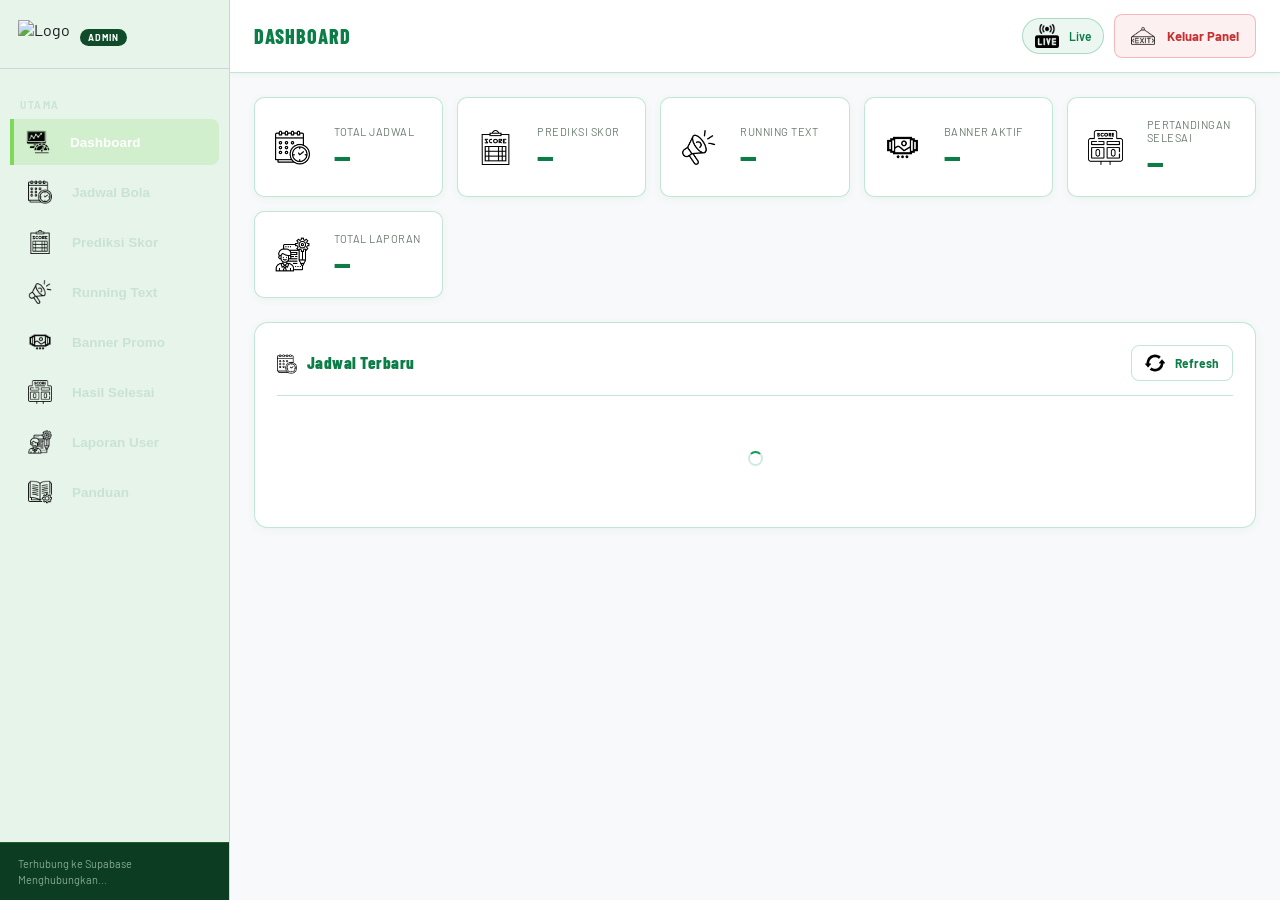
==== admin.html @ 040e4954 "Update admin.html" ====
<!DOCTYPE html>
<html lang="id">
<head>
<meta charset="UTF-8">
<meta name="viewport" content="width=device-width, initial-scale=1.0">
<title>PIKAT4D Admin Panel</title>
<link href="https://images.linkcdn.cloud/V2/507/favicon/favicon-1888287302.png" rel="icon" type="image/png"/>
<link href="https://fonts.googleapis.com/css2?family=Barlow+Condensed:wght@700;800&family=Barlow:wght@400;500;600;700&display=swap" rel="stylesheet">
<script src="https://cdn.jsdelivr.net/npm/@supabase/supabase-js@2"></script>
<style>
  :root {
    --p-green       : #0f9d58;
    --p-green-dark  : #0c7d46;
    --p-green-light : #7ed957;
    --p-green-lime  : #b8f23c;
    --p-green-dim   : rgba(15,157,88,0.1);
    --p-green-border: rgba(15,157,88,0.25);
    --red           : #b32e2e;
    --bg            : #f8f9fa;
    --surface       : #ffffff;
    --surface2      : #f2f7f3;
    --surface3      : #e6f0e8;
    --text          : #1c1c1c;
    --text-muted    : #6b7d70;
    --danger        : #e53e3e;
    --success       : #0f9d58;
    --info          : #2b6cb0;
    --radius        : 10px;
  }

  * { margin: 0; padding: 0; box-sizing: border-box; }

  body {
    font-family: 'Barlow', sans-serif;
    background: var(--bg);
    color: var(--text);
    min-height: 100vh;
    display: flex;
  }

/* ── SIDEBAR — HIJAU MUDA SEGAR & BERSIH ── */
  .sidebar {
    width: 230px;
    height: 100vh;
    background: #e6f4ea; /* Latar belakang hijau muda yang bersih dan terang */
    border-right: 1px solid #cbd5e0; /* Pembatas abu-abu tipis agar terlihat rapi */
    display: flex;
    flex-direction: column;
    position: fixed;
    top: 0; left: 0;
    z-index: 200;
    transition: transform 0.3s ease;
  }
  
  .sidebar-logo {
    padding: 20px 18px 14px;
    border-bottom: 1px solid #cbd5e0; /* Pembatas bagian logo yang bersih */
    display: flex;
    align-items: center;
    gap: 10px;
    flex-shrink: 0;
  }
  
  .sidebar-logo img { height: 34px; object-fit: contain; }
  
  .sidebar-badge {
    background: #104c2a; /* Diubah menjadi hijau tua agar kontras di atas hijau muda */
    color: #ffffff; /* Teks badge menjadi putih bersih */
    font-size: 9px;
    font-weight: 700;
    padding: 3px 8px;
    border-radius: 20px;
    letter-spacing: 1px;
  }

/* ── MEMASTIKAN TEKS & IKON NAVIGASI JELAS (WARNA HITAM/GELAP) ── */
  .sidebar a, .sidebar .nav-link, .sidebar .menu-item {
    color: #1a202c !important; /* Warna teks abu-abu gelap kehitaman agar ikon hitam Anda serasi */
    display: flex;
    align-items: center;
    gap: 12px;
    padding: 12px 18px;
    text-decoration: none;
    font-weight: 600;
    transition: all 0.2s ease;
  }

  /* Efek saat menu disorot (Hover) atau Menu sedang Aktif */
  .sidebar a:hover, .sidebar .nav-link.active, .sidebar .menu-item.active {
    background: #104c2a !important; /* Latar belakang menu aktif menjadi hijau tua solid */
    color: #ffffff !important; /* Teks menu aktif otomatis berubah menjadi putih bersih */
    border-radius: 8px;
    margin: 0 10px;
  }

  /* Mengubah ikon hitam menjadi putih secara otomatis HANYA saat menu aktif/di-hover */
  .sidebar a:hover img, .sidebar .nav-link.active img, .sidebar .menu-item.active img {
    filter: brightness(0) invert(1) !important;
  }
  
  /* Area Navigasi Tengah - Kunci Utama Scroll Lunak */
  .sidebar-nav { 
    padding: 12px 10px; 
    flex: 1; 
    overflow-y: auto;
    scroll-behavior: smooth;
    scrollbar-width: none;
  }
  
  .sidebar-nav::-webkit-scrollbar {
    display: none;
  }
  
  .nav-group-label {
    font-size: 10px;
    color: rgba(184,217,194,0.7);
    letter-spacing: 1.5px;
    font-weight: 700;
    padding: 0 10px;
    margin: 18px 0 8px;
    text-transform: uppercase;
    opacity: 0.8;
  }
  
  /* Tombol/Item Menu Navigasi */
  .nav-item {
    display: flex;
    align-items: center;
    gap: 12px;
    padding: 11px 14px;
    border-radius: 8px;
    cursor: pointer;
    color: #c9e3d2;
    font-size: 13.5px;
    font-weight: 600;
    margin-bottom: 4px;
    border: none;
    background: none;
    width: 100%;
    text-align: left;
    border-left: 4px solid transparent;
    transition: all 0.25s ease;
  }
  
  .nav-item:hover { 
    background: rgba(126,217,87,0.14);
    color: #ffffff;
    padding-left: 16px;
  }
  
  .nav-item:hover .icon {
    color: var(--p-green-light);
  }
  
  /* Menu Penanda Halaman yang Sedang Dibuka (ACTIVE) */
  .nav-item.active {
    background: rgba(126,217,87,0.2);
    color: #ffffff;
    font-weight: 700;
    border-left: 4px solid var(--p-green-light);
    padding-left: 12px;
    border-radius: 0 8px 8px 0;
  }
  
  .nav-item.active .icon {
    color: var(--p-green-light);
  }
  
  .nav-item .icon { 
    font-size: 16px; 
    width: 20px; 
    text-align: center; 
    flex-shrink: 0; 
    color: rgba(184,217,194,0.7);
    transition: color 0.25s ease;
  }
  
  .sidebar-footer {
    padding: 14px 18px;
    border-top: 1px solid rgba(126,217,87,0.2);
    font-size: 11px;
    color: rgba(184,217,194,0.7);
    background: #0c3d22;
    flex-shrink: 0;
  }
  
  .sidebar-footer span { display: block; margin-top: 3px; }
  /* ── MAIN ── */
  .main { margin-left: 230px; flex: 1; display: flex; flex-direction: column; min-height: 100vh; }

  .topbar {
    background: var(--surface);
    border-bottom: 1px solid var(--p-green-border);
    padding: 14px 24px;
    display: flex;
    align-items: center;
    justify-content: space-between;
    position: sticky;
    top: 0;
    z-index: 90;
    box-shadow: 0 1px 6px rgba(15,157,88,0.08);
  }
  .topbar-left { display: flex; align-items: center; gap: 12px; }
  .topbar-title {
    font-family: 'Barlow Condensed', sans-serif;
    font-size: 20px;
    font-weight: 800;
    color: var(--p-green-dark);
    letter-spacing: 1px;
  }
  .topbar-right { display: flex; align-items: center; gap: 10px; }
  .status-pill {
    display: flex;
    align-items: center;
    gap: 6px;
    background: rgba(15,157,88,0.08);
    border: 1px solid rgba(15,157,88,0.3);
    border-radius: 20px;
    padding: 5px 12px;
    font-size: 12px;
    color: var(--p-green-dark);
    font-weight: 600;
  }
  .status-dot {
    width: 7px; height: 7px;
    border-radius: 50%;
    background: var(--success);
    animation: pulse 2s infinite;
  }
  @keyframes pulse { 0%,100%{opacity:1} 50%{opacity:0.3} }

  .content { padding: 24px; flex: 1; max-width: 1100px; width: 100%; }

  /* ── PAGES ── */
  .page { display: none; }
  .page.active { display: block; }

  /* ── STATS ── */
  .stats-grid {
    display: grid;
    grid-template-columns: repeat(auto-fit, minmax(180px, 1fr));
    gap: 14px;
    margin-bottom: 24px;
  }
  .stat-card {
    background: var(--surface);
    border: 1px solid var(--p-green-border);
    border-radius: var(--radius);
    padding: 20px;
    display: flex;
    align-items: center;
    gap: 14px;
    transition: border-color 0.2s, transform 0.2s;
    box-shadow: 0 2px 8px rgba(15,157,88,0.06);
  }
  .stat-card:hover { border-color: var(--p-green); transform: translateY(-2px); }
  .stat-icon {
    font-size: 24px;
    background: var(--p-green-dim);
    width: 48px; height: 48px;
    border-radius: 10px;
    display: flex;
    align-items: center;
    justify-content: center;
    flex-shrink: 0;
  }
  .stat-label { font-size: 11px; color: var(--text-muted); margin-bottom: 4px; text-transform: uppercase; letter-spacing: 0.5px; }
  .stat-val { font-family: 'Barlow Condensed', sans-serif; font-size: 28px; font-weight: 800; color: var(--p-green-dark); line-height: 1; }

  /* ── CARD ── */
  .card {
    background: var(--surface);
    border: 1px solid var(--p-green-border);
    border-radius: 14px;
    padding: 22px;
    margin-bottom: 22px;
    box-shadow: 0 2px 10px rgba(15,157,88,0.06);
  }
  .card-header {
    display: flex;
    align-items: center;
    justify-content: space-between;
    margin-bottom: 18px;
    padding-bottom: 14px;
    border-bottom: 1px solid var(--p-green-border);
    flex-wrap: wrap;
    gap: 10px;
  }
  .card-title {
    font-family: 'Barlow Condensed', sans-serif;
    font-size: 17px;
    font-weight: 800;
    color: var(--p-green-dark);
    letter-spacing: 0.5px;
  }

  /* ── FORM ── */
  .form-grid {
    display: grid;
    grid-template-columns: repeat(auto-fit, minmax(190px, 1fr));
    gap: 14px;
    margin-bottom: 16px;
  }
  .form-grid-2 { grid-template-columns: 1fr 1fr; }
  .form-group { display: flex; flex-direction: column; gap: 6px; }
  .form-group.full { grid-column: 1 / -1; }
  .form-group label {
    font-size: 11px;
    font-weight: 700;
    color: var(--text-muted);
    text-transform: uppercase;
    letter-spacing: 0.5px;
  }
  .form-group input[type="text"],
  .form-group input[type="time"],
  .form-group input[type="number"],
  .form-group select,
  .form-group textarea {
    background: var(--surface2);
    border: 1px solid rgba(15,157,88,0.2);
    border-radius: 8px;
    padding: 11px 13px;
    color: var(--text);
    font-family: 'Barlow', sans-serif;
    font-size: 13px;
    outline: none;
    transition: border-color 0.2s;
    width: 100%;
  }
  .form-group input:focus,
  .form-group select:focus,
  .form-group textarea:focus { border-color: var(--p-green); }
  .form-group select option { background: #ffffff; color: #1c1c1c; }
  .form-group textarea { resize: vertical; min-height: 80px; }

  .file-upload-area {
    border: 2px dashed rgba(15,157,88,0.25);
    border-radius: 8px;
    padding: 14px;
    text-align: center;
    cursor: pointer;
    transition: border-color 0.2s, background 0.2s;
    background: var(--surface2);
    position: relative;
  }
  .file-upload-area:hover { border-color: var(--p-green); background: var(--p-green-dim); }
  .file-upload-area input[type="file"] {
    position: absolute; inset: 0; opacity: 0; cursor: pointer; width: 100%; height: 100%;
  }
  .file-upload-label { font-size: 12px; color: var(--text-muted); pointer-events: none; }
  .file-upload-label span { color: var(--p-green-dark); font-weight: 700; }
  .logo-preview-wrap { margin-top: 8px; display: flex; align-items: center; gap: 8px; }
  .logo-preview-img {
    width: 40px; height: 40px;
    object-fit: contain;
    border-radius: 6px;
    border: 1px solid var(--p-green-border);
    background: rgba(15,157,88,0.05);
    display: none;
  }
  .logo-preview-name { font-size: 11px; color: var(--text-muted); }
  .custom-league-wrap { margin-top: 8px; display: none; }

  /* ── BUTTONS ── */
  .btn {
    padding: 10px 18px;
    border-radius: 8px;
    border: none;
    font-family: 'Barlow', sans-serif;
    font-weight: 700;
    font-size: 13px;
    cursor: pointer;
    transition: all 0.18s;
    display: inline-flex;
    align-items: center;
    gap: 6px;
    white-space: nowrap;
  }
  .btn-primary { background: var(--p-green); color: #fff; }
  .btn-primary:hover { background: var(--p-green-dark); transform: translateY(-1px); box-shadow: 0 4px 12px rgba(126,217,87,0.4); }
  .btn-danger { background: rgba(229,62,62,0.1); color: #c53030; border: 1px solid rgba(229,62,62,0.3); }
  .btn-danger:hover { background: var(--danger); color: #fff; }
  .btn-ghost { background: transparent; color: var(--p-green-dark); border: 1px solid var(--p-green-border); }
  .btn-ghost:hover { background: var(--p-green-dim); }
  /* ── TOMBOL EDIT ── */
  .btn-edit {
    background: rgba(43,108,176,0.1);
    color: #1a56a0;
    border: 1px solid rgba(43,108,176,0.3);
  }
  .btn-edit:hover { background: var(--info); color: #fff; }
  .btn-sm { padding: 7px 13px; font-size: 12px; }
  .btn-xs { padding: 5px 10px; font-size: 11px; }
  .btn:disabled { opacity: 0.45; cursor: not-allowed; transform: none !important; }

  /* ── TOMBOL LOGOUT ── */
  .btn-logout {
    display: inline-flex;
    align-items: center;
    gap: 6px;
    padding: 9px 16px;
    border-radius: 8px;
    border: 1px solid rgba(229,62,62,0.3);
    background: rgba(229,62,62,0.08);
    color: #c53030;
    font-family: 'Barlow', sans-serif;
    font-weight: 700;
    font-size: 13px;
    cursor: pointer;
    transition: all 0.18s;
    white-space: nowrap;
  }
  .btn-logout:hover {
    background: var(--danger);
    color: #fff;
  }

  /* ── TABLE ── */
  .table-wrap { overflow-x: auto; border-radius: 8px; }
  table { width: 100%; border-collapse: collapse; min-width: 480px; }
  thead th {
    background: var(--p-green-dim);
    color: var(--p-green-dark);
    padding: 11px 13px;
    text-align: left;
    font-size: 11px;
    font-weight: 700;
    text-transform: uppercase;
    letter-spacing: 0.5px;
    border-bottom: 1px solid var(--p-green-border);
    white-space: nowrap;
  }
  tbody tr {
    border-bottom: 1px solid rgba(15,157,88,0.08);
    transition: background 0.15s;
  }
  tbody tr:hover { background: rgba(126,217,87,0.06); }
  tbody td { padding: 12px 13px; font-size: 13px; vertical-align: middle; color: var(--text); }
  .td-actions { display: flex; gap: 6px; flex-wrap: wrap; }

  .team-cell { display: flex; align-items: center; gap: 8px; }
  .team-logo-thumb {
    width: 30px; height: 30px;
    object-fit: contain;
    border-radius: 50%;
    background: rgba(15,157,88,0.08);
    border: 1px solid var(--p-green-border);
    padding: 2px;
    flex-shrink: 0;
  }
  .team-logo-placeholder {
    width: 30px; height: 30px;
    border-radius: 50%;
    background: var(--surface3);
    border: 1px solid rgba(15,157,88,0.15);
    display: flex;
    align-items: center;
    justify-content: center;
    font-size: 10px;
    color: var(--text-muted);
    flex-shrink: 0;
  }

  /* ── BADGE ── */
  .badge {
    padding: 3px 9px;
    border-radius: 20px;
    font-size: 11px;
    font-weight: 700;
    letter-spacing: 0.3px;
    white-space: nowrap;
  }
  .badge-EPL    { background: rgba(105,0,217,0.12); color: #6b21a8; }
  .badge-UCL    { background: rgba(49,130,206,0.12); color: #1e4e8c; }
  .badge-LIGA1  { background: rgba(221,107,32,0.12); color: #9a3412; }
  .badge-default{ background: rgba(0,0,0,0.06); color: #6b7280; }
  .badge-active { background: rgba(15,157,88,0.12); color: var(--p-green-dark); }
  .badge-inactive{ background: rgba(0,0,0,0.05); color: #9ca3af; }

  /* ── DIVIDER ── */
  .section-divider {
    display: flex;
    align-items: center;
    gap: 12px;
    margin: 18px 0 16px;
  }
  .section-divider span {
    font-size: 11px;
    font-weight: 700;
    color: var(--text-muted);
    text-transform: uppercase;
    letter-spacing: 1px;
    white-space: nowrap;
  }
  .section-divider::before,
  .section-divider::after {
    content: '';
    flex: 1;
    height: 1px;
    background: var(--p-green-border);
  }

  /* ── TOAST ── */
  #toast-container {
    position: fixed;
    bottom: 20px; right: 20px;
    z-index: 9999;
    display: flex;
    flex-direction: column;
    gap: 8px;
    pointer-events: none;
  }
  .toast {
    background: var(--surface);
    border-radius: 10px;
    padding: 12px 16px;
    font-size: 13px;
    font-weight: 600;
    display: flex;
    align-items: center;
    gap: 10px;
    border-left: 4px solid var(--p-green);
    box-shadow: 0 8px 30px rgba(15,157,88,0.15);
    animation: toastIn 0.3s ease;
    min-width: 240px;
    max-width: 320px;
    color: var(--text);
  }
  .toast.success { border-color: var(--success); }
  .toast.error   { border-color: var(--danger); }
  .toast.info    { border-color: var(--info); }
  @keyframes toastIn { from { transform: translateX(30px); opacity: 0; } to { transform: translateX(0); opacity: 1; } }

  /* ── LOADER ── */
  .loader {
    display: inline-block;
    width: 15px; height: 15px;
    border: 2px solid rgba(15,157,88,0.2);
    border-top-color: var(--p-green);
    border-radius: 50%;
    animation: spin 0.7s linear infinite;
    flex-shrink: 0;
  }
  @keyframes spin { to { transform: rotate(360deg); } }

  .empty-state {
    text-align: center;
    padding: 36px 20px;
    color: var(--text-muted);
  }
  .empty-state .ei { font-size: 32px; margin-bottom: 8px; }

  /* ── HAMBURGER ── */
  .hamburger {
    display: none;
    background: none;
    border: 1px solid var(--p-green-border);
    border-radius: 6px;
    color: var(--p-green-dark);
    font-size: 18px;
    cursor: pointer;
    padding: 6px 10px;
    line-height: 1;
  }
  .overlay {
    display: none;
    position: fixed; inset: 0;
    background: rgba(12,61,34,0.45);
    z-index: 150;
  }

  /* ══════════════════════════════════════════
     EDIT MODAL
  ══════════════════════════════════════════ */
  .edit-modal-overlay {
    display: none;
    position: fixed; inset: 0; z-index: 1000;
    background: rgba(12,61,34,0.45);
    backdrop-filter: blur(4px);
    align-items: center;
    justify-content: center;
    padding: 16px;
  }
  .edit-modal-overlay.show { display: flex; animation: modalIn .25s ease; }
  @keyframes modalIn { from{opacity:0;transform:scale(.95)} to{opacity:1;transform:scale(1)} }

  .edit-modal {
    background: var(--surface);
    border: 1px solid var(--p-green-border);
    border-radius: 18px;
    padding: 28px 26px 24px;
    width: 100%; max-width: 560px;
    max-height: 90vh;
    overflow-y: auto;
    box-shadow: 0 16px 48px rgba(15,157,88,0.18);
    position: relative;
  }
  .edit-modal-title {
    font-family: 'Barlow Condensed', sans-serif;
    font-size: 20px;
    font-weight: 800;
    color: var(--p-green-dark);
    margin-bottom: 18px;
    padding-bottom: 12px;
    border-bottom: 1px solid var(--p-green-border);
    display: flex;
    align-items: center;
    gap: 8px;
  }
  .edit-modal-close {
    position: absolute; top: 18px; right: 18px;
    background: none; border: none;
    font-size: 20px; color: var(--text-muted);
    cursor: pointer; line-height: 1;
    padding: 4px 8px; border-radius: 6px;
    transition: background .15s;
  }
  .edit-modal-close:hover { background: rgba(0,0,0,0.06); color: var(--danger); }

  .edit-modal .form-group input[type="text"],
  .edit-modal .form-group select,
  .edit-modal .form-group textarea {
    background: var(--surface2);
    border: 1px solid rgba(15,157,88,0.2);
    border-radius: 8px;
    padding: 11px 13px;
    color: var(--text);
    font-family: 'Barlow', sans-serif;
    font-size: 13px;
    outline: none;
    transition: border-color 0.2s;
    width: 100%;
  }
  .edit-modal .form-group input:focus,
  .edit-modal .form-group select:focus,
  .edit-modal .form-group textarea:focus { border-color: var(--p-green); }

  .edit-modal-actions {
    display: flex;
    gap: 10px;
    margin-top: 20px;
    padding-top: 16px;
    border-top: 1px solid var(--p-green-border);
    flex-wrap: wrap;
  }
  /* Banner preview di dalam modal edit */
  .edit-banner-preview {
    max-width: 100%; max-height: 120px;
    border-radius: 8px;
    border: 1px solid var(--p-green-border);
    margin-top: 8px;
    display: none;
  }

  /* ── HIGHLIGHT baris yang sedang diedit ── */
  tbody tr.editing-row { background: rgba(126,217,87,0.1) !important; outline: 2px solid var(--p-green-light); }

  @media (max-width: 800px) {
    .sidebar { transform: translateX(-100%); z-index: 300; }
    .sidebar.open { transform: translateX(0); }
    .main { margin-left: 0; }
    .hamburger { display: block; }
    .overlay.show { display: block; }
    .stats-grid { grid-template-columns: 1fr 1fr; }
    .form-grid { grid-template-columns: 1fr; }
    .form-grid-2 { grid-template-columns: 1fr; }
    .content { padding: 16px; }
    .topbar { padding: 12px 16px; }
    .edit-modal { padding: 22px 16px 18px; }
  }
  @media (max-width: 480px) {
    .stats-grid { grid-template-columns: 1fr; }
  }
</style>
</head>
<body>

<!-- SIDEBAR -->
<aside class="sidebar" id="sidebar">
  <div class="sidebar-logo">
    <img src="https://i.imgur.com/DuwlIfJ.png" alt="Logo">
    <span class="sidebar-badge">ADMIN</span>
  </div>
  <nav class="sidebar-nav">
    <div class="nav-group-label">Utama</div>
    <button class="nav-item active" onclick="showPage('dashboard')">
  <img src="icon/dasboard.png" alt="Dashboard" style="width:24px;height:24px;vertical-align:middle;margin-right:8px;" onerror="this.style.display='none'"> Dashboard
</button>
<button class="nav-item" onclick="showPage('jadwal')">
  <img src="icon/jadwal.png" alt="Jadwal Bola" style="width:24px;height:24px;vertical-align:middle;margin-right:8px;" onerror="this.style.display='none'"> Jadwal Bola
</button>
<button class="nav-item" onclick="showPage('hasil')">
  <img src="icon/score.png" alt="Prediksi Skor" style="width:24px;height:24px;vertical-align:middle;margin-right:8px;" onerror="this.style.display='none'"> Prediksi Skor
</button>
<button class="nav-item" onclick="showPage('marquee')">
  <img src="icon/running text.png" alt="Running Text" style="width:24px;height:24px;vertical-align:middle;margin-right:8px;" onerror="this.style.display='none'"> Running Text
</button>
<button class="nav-item" onclick="showPage('banner')">
  <img src="icon/banner slider.png" alt="Banner Promo" style="width:24px;height:24px;vertical-align:middle;margin-right:8px;" onerror="this.style.display='none'"> Banner Promo
</button>
<button class="nav-item" onclick="showPage('selesai')">
  <img src="icon/hasil.png" alt="Hasil Selesai" style="width:24px;height:24px;vertical-align:middle;margin-right:8px;" onerror="this.style.display='none'"> Hasil Selesai
</button>
<button class="nav-item" onclick="showPage('laporan')">
  <img src="icon/laporan.png" alt="Laporan User" style="width:24px;height:24px;vertical-align:middle;margin-right:8px;" onerror="this.style.display='none'"> Laporan User
</button>
<button class="nav-item" onclick="showPage('panduan')">
  <img src="icon/panduan.png" alt="Panduan" style="width:24px;height:24px;vertical-align:middle;margin-right:8px;" onerror="this.style.display='none'"> Panduan
</button>
  </nav> 
  <div class="sidebar-footer">
    Terhubung ke Supabase
    <span id="db-status" style="color:rgba(184,217,194,0.7);">Menghubungkan...</span>
  </div>
</aside>

<!-- OVERLAY MOBILE -->
<div class="overlay" id="overlay" onclick="closeSidebar()"></div>

<!-- MAIN -->
<div class="main">
  <div class="topbar">
    <div class="topbar-left">
      <button class="hamburger" onclick="openSidebar()">☰</button>
      <div class="topbar-title" id="page-title">DASHBOARD</div>
    </div>
    <div class="topbar-right">
  <div class="status-pill">
    <img src="icon/live.png" alt="Live" style="width:24px;height:24px;vertical-align:middle;margin-right:4px;" onerror="this.style.display='none'"> Live
  </div>
  <button class="btn-logout" onclick="handleLogout()">
    <img src="icon/keluar admin.png" alt="Keluar Panel" style="width:24px;height:24px;vertical-align:middle;margin-right:6px;" onerror="this.style.display='none'"> Keluar Panel
  </button>
</div>
  </div>

  <div class="content">

    <!-- ═══ DASHBOARD ═══ -->
    <div class="page active" id="page-dashboard">
      <div class="stats-grid">
  <div class="stat-card">
    <img src="icon/jadwal.png" alt="Total Jadwal" style="width:35px;height:35px;margin-right:10px;" onerror="this.style.display='none'">
    <div><div class="stat-label">Total Jadwal</div><div class="stat-val" id="stat-jadwal">—</div></div>
  </div>
  <div class="stat-card">
    <img src="icon/score.png" alt="Prediksi Skor" style="width:35px;height:35px;margin-right:10px;" onerror="this.style.display='none'">
    <div><div class="stat-label">Prediksi Skor</div><div class="stat-val" id="stat-hasil">—</div></div>
  </div>
  <div class="stat-card">
    <img src="icon/running text.png" alt="Running Text" style="width:35px;height:35px;margin-right:10px;" onerror="this.style.display='none'">
    <div><div class="stat-label">Running Text</div><div class="stat-val" id="stat-marquee">—</div></div>
  </div>
  <div class="stat-card">
    <img src="icon/banner slider.png" alt="Banner Aktif" style="width:35px;height:35px;margin-right:10px;" onerror="this.style.display='none'">
    <div><div class="stat-label">Banner Aktif</div><div class="stat-val" id="stat-banner">—</div></div>
  </div>
  <div class="stat-card">
    <img src="icon/hasil.png" alt="Pertandingan Selesai" style="width:35px;height:35px;margin-right:10px;" onerror="this.style.display='none'">
    <div><div class="stat-label">Pertandingan Selesai</div><div class="stat-val" id="stat-selesai">—</div></div>
  </div>
  <div class="stat-card">
    <img src="icon/laporan.png" alt="Total Laporan" style="width:35px;height:35px;margin-right:10px;" onerror="this.style.display='none'">
    <div><div class="stat-label">Total Laporan</div><div class="stat-val" id="stat-laporan">—</div></div>
  </div>
</div>
      <div class="card">
        <div class="card-header">
          <div class="card-title">
  <img src="icon/jadwal.png" alt="Jadwal Terbaru" style="width:20px;height:20px;vertical-align:middle;margin-right:6px;" onerror="this.style.display='none'"> Jadwal Terbaru
</div>
          <button class="btn btn-ghost btn-sm" onclick="loadDashboard()">
  <img src="icon/refresh.png" alt="Refresh" style="width:20px;height:20px;vertical-align:middle;margin-right:4px;" onerror="this.style.display='none'"> Refresh
</button>
        </div>
        <div id="recent-activity">
          <div class="empty-state"><div class="loader"></div></div>
        </div>
      </div>
    </div>

    <!-- ═══ JADWAL ═══ -->
    <div class="page" id="page-jadwal">
      <div class="card">
        <div class="card-header">
          <div class="card-title">
            <img src="icon/tambah.png" alt="Tambah" style="width:24px;height:24px;vertical-align:middle;margin-right:6px;" onerror="this.style.display='none'"> Tambah Jadwal
          </div>
        </div>

        <div class="form-group" style="margin-bottom:18px;">
          <label>⚡ Auto-Fill Jadwal (Copas teks AI di sini)</label>
          <textarea id="j-autofill" rows="3" placeholder="Format: Waktu | Liga | Pertandingan | Peluang | URL Logo Tuan Rumah | URL Logo Tim Tamu
Contoh isi: 22:00 WIB | EPL | Arsenal vs Liverpool | H 45% | D 20% | A 35% | https://site.com/logo1.png | https://site.com/logo2.png" style="background:var(--surface2);border:1px solid rgba(15,157,88,0.2);border-radius:8px;padding:11px 13px;color:var(--text);font-family:'Barlow',sans-serif;font-size:13px;outline:none;width:100%;resize:vertical;"></textarea>
        </div>

        <div class="form-group">
          <label>Hari, Tanggal & Waktu (WIB)</label>
          <input type="text" id="j-time" placeholder="Contoh: Sabtu, 06 Jun - 22:00 WIB" style="width:100%;padding:12px;background:var(--surface2);border:1px solid rgba(15,157,88,0.2);color:var(--text);border-radius:8px;font-size:14px;outline:none;">
        </div>
        <div class="form-group" style="margin-top:14px;">
          <label>Liga</label>
          <select id="j-league" onchange="handleLeagueChange('j')">
            <option value="EPL">EPL</option>
            <option value="UCL">UCL</option>
            <option value="LIGA 1">LIGA 1</option>
            <option value="LALIGA">LALIGA</option>
            <option value="SERIE A">SERIE A</option>
            <option value="BUNDESLIGA">BUNDESLIGA</option>
            <option value="LIGUE 1">LIGUE 1</option>
            <option value="CUSTOM">-- Tulis Liga Baru --</option>
          </select>
          <div class="custom-league-wrap" id="j-custom-wrap">
            <input type="text" id="j-custom-league" placeholder="Tulis nama liga... (misal: EURO 2026)">
          </div>
        </div>
        <div class="form-grid form-grid-2" style="margin-top:14px;">
          <div class="form-group">
            <label>Pertandingan</label>
            <input type="text" id="j-match" placeholder="Arsenal vs Liverpool">
          </div>
          <div class="form-group">
            <label>Peluang (Win Prob)</label>
            <input type="text" id="j-prob" placeholder="H 45% | D 20% | A 35%">
          </div>
        </div>
        <div class="section-divider"><span>Logo Tim (Opsional)</span></div>
        <div class="form-grid form-grid-2">
          <div class="form-group">
            <label>URL Logo Tim Tuan Rumah</label>
            <input type="text" id="j-home-logo" placeholder="https://site.com/logo-home.png">
          </div>
          <div class="form-group">
            <label>URL Logo Tim Tamu</label>
            <input type="text" id="j-away-logo" placeholder="https://site.com/logo-away.png">
          </div>
        </div>
         <div class="form-group" style="margin-top:14px; max-width:200px;">
          <label>Urutan Tampil (sort_order)</label>
          <input type="number" id="j-sort" placeholder="Contoh: 1" min="1">
        </div>
        <div style="margin-top:16px;">
          <button class="btn btn-primary" id="btn-add-jadwal" onclick="addJadwal()">
  <img src="icon/tambah.png" alt="Tambah" style="width:24px;height:24px;vertical-align:middle;margin-right:4px;" onerror="this.style.display='none'"> Simpan Jadwal
</button>
          <button class="btn btn-ghost" style="margin-left:8px;" onclick="resetJadwalForm()">
  <img src="icon/bersihkan.png" alt="Bersihkan" style="width:24px;height:24px;vertical-align:middle;margin-right:4px;" onerror="this.style.display='none'"> Bersihkan
</button>
        </div>
      </div>

      <div class="card">
        <div class="card-header">
          <div class="card-title">
  <img src="icon/jadwal.png" alt="Daftar Jadwal" style="width:20px;height:20px;vertical-align:middle;margin-right:6px;" onerror="this.style.display='none'"> Daftar Jadwal
</div>
          <button class="btn btn-ghost btn-sm" onclick="loadJadwal()">
  <img src="icon/refresh.png" alt="Refresh" style="width:20px;height:20px;vertical-align:middle;margin-right:4px;" onerror="this.style.display='none'"> Refresh
</button>
        </div>
        <div class="table-wrap">
          <table>
            <thead>
              <tr>
                <th style="width:48px;text-align:center;">No</th>
                <th>Waktu</th>
                <th>Liga</th>
                <th>Tim Rumah</th>
                <th>Tim Tamu</th>
                <th>Peluang</th>
                <th>Aksi</th>
              </tr>
            </thead>
            <tbody id="jadwal-body">
              <tr><td colspan="7"><div class="empty-state"><div class="loader"></div></div></td></tr>
            </tbody>
          </table>
        </div>
      </div>
    </div>

    <!-- ═══ HASIL ═══ -->
    <div class="page" id="page-hasil">
      <div class="card">
        <div class="card-header">
          <div class="card-title">
            <img src="icon/tambah.png" alt="Tambah" style="width:24px;height:24px;vertical-align:middle;margin-right:6px;" onerror="this.style.display='none'"> Tambah Prediksi Skor
          </div>
        </div>

        <div class="form-group" style="margin-bottom:18px;">
          <label>⚡ Auto-Fill Prediksi Skor (Copas teks AI di sini)</label>
          <textarea id="h-autofill" rows="3" placeholder="Format: Liga | Skor Akhir | Waktu | Tim Tuan Rumah | URL Logo Tuan Rumah | Tim Tamu | URL Logo Tim Tamu
Contoh isi: EPL | 2-1 | Sabtu, 06 Jun - 22:00 WIB | Arsenal | https://site.com/logo1.png | Chelsea | https://site.com/logo2.png" style="background:var(--surface2);border:1px solid rgba(15,157,88,0.2);border-radius:8px;padding:11px 13px;color:var(--text);font-family:'Barlow',sans-serif;font-size:13px;outline:none;width:100%;resize:vertical;"></textarea>
        </div>

        <div class="form-grid form-grid-2">
          <div class="form-group">
            <label>Liga</label>
            <select id="h-league" onchange="handleLeagueChange('h')">
              <option value="EPL">EPL</option>
              <option value="UCL">UCL</option>
              <option value="LIGA 1">LIGA 1</option>
              <option value="LALIGA">LALIGA</option>
              <option value="SERIE A">SERIE A</option>
              <option value="BUNDESLIGA">BUNDESLIGA</option>
              <option value="LIGUE 1">LIGUE 1</option>
              <option value="CUSTOM">-- Tulis Liga Baru --</option>
            </select>
            <div class="custom-league-wrap" id="h-custom-wrap">
              <input type="text" id="h-custom-league" placeholder="Tulis nama liga...">
            </div>
          </div>
          <div class="form-group">
            <label>Skor Akhir</label>
            <input type="text" id="h-score" placeholder="2 - 1">
          </div>
        </div>
        <div class="form-group" style="margin-top:12px;">
          <label>Waktu & Tanggal Pertandingan (WIB)</label>
          <input type="text" id="h-time" placeholder="Contoh: Sabtu, 06 Jun - 22:00 WIB" style="width:100%;padding:12px;background:var(--surface2);border:1px solid rgba(15,157,88,0.2);color:var(--text);border-radius:8px;font-size:14px;outline:none;">
        </div>
        <div class="section-divider"><span>Data Tim Tuan Rumah</span></div>
        <div class="form-grid form-grid-2">
          <div class="form-group">
            <label>Nama Tim Tuan Rumah</label>
            <input type="text" id="h-home" placeholder="Arsenal">
          </div>
          <div class="form-group">
            <label>URL Logo Tim Tuan Rumah</label>
            <input type="text" id="h-home-logo" placeholder="https://site.com/logo.png">
          </div>
        </div>
        <div class="section-divider"><span>Data Tim Tamu</span></div>
        <div class="form-grid form-grid-2">
          <div class="form-group">
            <label>Nama Tim Tamu</label>
            <input type="text" id="h-away" placeholder="Chelsea">
          </div>
          <div class="form-group">
            <label>URL Logo Tim Tamu</label>
            <input type="text" id="h-away-logo" placeholder="https://site.com/logo.png">
          </div>
        </div>
        <div class="form-group" style="margin-top:14px; max-width:200px;">
          <label>Urutan Tampil (sort_order)</label>
          <input type="number" id="h-sort" placeholder="Contoh: 1" min="1">
        </div>
        <div style="margin-top:16px;">
          <button class="btn btn-primary" id="btn-add-hasil" onclick="addHasil()">
  <img src="icon/tambah.png" alt="Tambah" style="width:24px;height:24px;vertical-align:middle;margin-right:4px;" onerror="this.style.display='none'"> Simpan Hasil
</button>

          <button class="btn btn-ghost" style="margin-left:8px;" onclick="resetHasilForm()">
  <img src="icon/bersihkan.png" alt="Bersihkan" style="width:24px;height:24px;vertical-align:middle;margin-right:4px;" onerror="this.style.display='none'"> Bersihkan
</button>
        </div>
      </div>

      <div class="card">
        <div class="card-header">
          <div class="card-title">
  <img src="icon/score.png" alt="Daftar Hasil" style="width:24px;height:24px;vertical-align:middle;margin-right:6px;" onerror="this.style.display='none'"> Daftar Hasil
</div>
          <button class="btn btn-ghost btn-sm" onclick="loadHasil()">
  <img src="icon/refresh.png" alt="Refresh" style="width:20px;height:20px;vertical-align:middle;margin-right:4px;" onerror="this.style.display='none'"> Refresh
</button>
        </div>
        <div class="table-wrap">
          <table>
            <thead>
              <tr>
                <th>Liga</th>
                <th>Tim Rumah</th>
                <th>Skor</th>
                <th>Tim Tamu</th>
                <th>Aksi</th>
              </tr>
            </thead>
            <tbody id="hasil-body">
              <tr><td colspan="5"><div class="empty-state"><div class="loader"></div></div></td></tr>
            </tbody>
          </table>
        </div>
      </div>
    </div>

    <!-- ═══ MARQUEE ═══ -->
    <div class="page" id="page-marquee">
      <div class="card">
        <div class="card-header">
          <div class="card-title">
            <img src="icon/tambah.png" alt="Tambah" style="width:24px;height:24px;vertical-align:middle;margin-right:6px;" onerror="this.style.display='none'"> Tambah Running Text
          </div>
        </div>
        <div class="form-grid" style="grid-template-columns:1fr;">
          <div class="form-group">
            <label>Isi Teks Berjalan</label>
            <textarea id="m-text" rows="3" placeholder="📢 PIKAT4D: Prediksi terbaik hari ini..."></textarea>
          </div>
          <div class="form-group">
            <label>Status Awal</label>
            <select id="m-status">
              <option value="true">Aktif</option>
              <option value="false">Nonaktif</option>
            </select>
          </div>
        </div>
        <button class="btn btn-primary" id="btn-add-marquee" onclick="addMarquee()">
  <img src="icon/tambah.png" alt="Tambah" style="width:24px;height:24px;vertical-align:middle;margin-right:4px;" onerror="this.style.display='none'"> Simpan Teks
</button>
      </div>

      <div class="card">
        <div class="card-header">
          <div class="card-title">
  <img src="icon/running text.png" alt="Daftar Running Text" style="width:24px;height:24px;vertical-align:middle;margin-right:6px;" onerror="this.style.display='none'"> Daftar Running Text
</div>
          <button class="btn btn-ghost btn-sm" onclick="loadMarquee()">
  <img src="icon/refresh.png" alt="Refresh" style="width:20px;height:20px;vertical-align:middle;margin-right:4px;" onerror="this.style.display='none'"> Refresh
</button>
        </div>
        <div class="table-wrap">
          <table>
            <thead>
              <tr><th>Teks</th><th>Status</th><th>Aksi</th></tr>
            </thead>
            <tbody id="marquee-body">
              <tr><td colspan="3"><div class="empty-state"><div class="loader"></div></div></td></tr>
            </tbody>
          </table>
        </div>
      </div>
    </div>

    <!-- ═══ BANNER ═══ -->
    <div class="page" id="page-banner">
      <div class="card">
        <div class="card-header">
          <div class="card-title">
            <img src="icon/tambah.png" alt="Tambah" style="width:24px;height:24px;vertical-align:middle;margin-right:6px;" onerror="this.style.display='none'"> Tambah Banner
          </div>
        </div>
        <div class="form-grid">
          <div class="form-group">
            <label>URL Gambar Banner</label>
            <input type="text" id="b-url" placeholder="https://i.imgur.com/...">
          </div>
          <div class="form-group">
            <label>Keterangan (Alt Text)</label>
            <input type="text" id="b-alt" placeholder="Banner promo event">
          </div>
          <div class="form-group">
            <label>Urutan Tampil</label>
            <input type="number" id="b-order" placeholder="1" min="1">
          </div>
          <div class="form-group">
            <label>Status</label>
            <select id="b-status">
              <option value="true">Aktif</option>
              <option value="false">Nonaktif</option>
            </select>
          </div>
        </div>
        <div style="margin-bottom:14px;">
          <button class="btn btn-ghost btn-sm" onclick="previewBanner()">Preview Gambar</button>
        </div>
        <div id="b-preview-wrap" style="display:none;margin-bottom:14px;">
          <img id="b-preview" style="max-width:280px;border-radius:8px;border:1px solid var(--p-green-border);">
        </div>
        <button class="btn btn-primary" id="btn-add-banner" onclick="addBanner()">
  <img src="icon/tambah.png" alt="Tambah" style="width:24px;height:24px;vertical-align:middle;margin-right:4px;" onerror="this.style.display='none'"> Simpan Banner
</button>
      </div>

      <div class="card">
        <div class="card-header">
          <div class="card-title">
  <img src="icon/banner slider.png" alt="Daftar Banner" style="width:24px;height:24px;vertical-align:middle;margin-right:6px;" onerror="this.style.display='none'"> Daftar Banner
</div>
          <button class="btn btn-ghost btn-sm" onclick="loadBanner()">
  <img src="icon/refresh.png" alt="Refresh" style="width:20px;height:20px;vertical-align:middle;margin-right:4px;" onerror="this.style.display='none'"> Refresh
</button>
        </div>
        <div class="table-wrap">
          <table>
            <thead>
              <tr><th>Preview</th><th>Keterangan</th><th>Urutan</th><th>Status</th><th>Aksi</th></tr>
            </thead>
            <tbody id="banner-body">
              <tr><td colspan="5"><div class="empty-state"><div class="loader"></div></div></td></tr>
            </tbody>
          </table>
        </div>
      </div>
    </div>

   <!-- ═══ PERTANDINGAN SELESAI ═══ -->
    <div class="page" id="page-selesai">
      <div class="card">
        <div class="card-header">
          <div class="card-title">
            <img src="icon/hasil.png" alt="Tambah" style="width:24px;height:24px;vertical-align:middle;margin-right:6px;" onerror="this.style.display='none'"> Tambah Pertandingan Selesai
          </div>
        </div>
        <div class="form-group">
          <label>Hari, Tanggal & Waktu (WIB)</label>
          <input type="text" id="ps-time" placeholder="Contoh: Sabtu, 06 Jun - 22:00 WIB" style="width:100%;padding:12px;background:var(--surface2);border:1px solid rgba(15,157,88,0.2);color:var(--text);border-radius:8px;font-size:14px;outline:none;">
        </div>
        <div class="form-group" style="margin-top:14px;">
          <label>Liga</label>
          <select id="ps-league" onchange="handleLeagueChange('ps')">
            <option value="EPL">EPL</option>
            <option value="UCL">UCL</option>
            <option value="LIGA 1">LIGA 1</option>
            <option value="LALIGA">LALIGA</option>
            <option value="SERIE A">SERIE A</option>
            <option value="BUNDESLIGA">BUNDESLIGA</option>
            <option value="LIGUE 1">LIGUE 1</option>
            <option value="CUSTOM">-- Tulis Liga Baru --</option>
          </select>
          <div class="custom-league-wrap" id="ps-custom-wrap">
            <input type="text" id="ps-custom-league" placeholder="Tulis nama liga... (misal: EURO 2026)">
          </div>
        </div>
        <div class="section-divider"><span>Data Tim Tuan Rumah</span></div>
        <div class="form-grid form-grid-2">
          <div class="form-group">
            <label>Nama Tim Tuan Rumah</label>
            <input type="text" id="ps-home" placeholder="Arsenal">
          </div>
          <div class="form-group">
            <label>URL Logo Tim Tuan Rumah</label>
            <input type="text" id="ps-home-logo" placeholder="https://site.com/logo.png">
          </div>
        </div>
        <div class="section-divider"><span>Data Tim Tamu</span></div>
        <div class="form-grid form-grid-2">
          <div class="form-group">
            <label>Nama Tim Tamu</label>
            <input type="text" id="ps-away" placeholder="Chelsea">
          </div>
          <div class="form-group">
            <label>URL Logo Tim Tamu</label>
            <input type="text" id="ps-away-logo" placeholder="https://site.com/logo.png">
          </div>
        </div>
        <div class="form-grid form-grid-2" style="margin-top:14px;">
          <div class="form-group">
            <label>Skor Akhir</label>
            <input type="text" id="ps-score" placeholder="2 - 1">
          </div>
          <div class="form-group">
            <label>Urutan Tampil (sort_order)</label>
            <input type="number" id="ps-sort" placeholder="Contoh: 1" min="1">
          </div>
        </div>
       <div style="margin-top:16px;">
          <button class="btn btn-primary" id="btn-add-selesai" onclick="addPertandinganSelesai()">
            <img src="icon/tambah.png" alt="Tambah" style="width:24px;height:24px;vertical-align:middle;margin-right:4px;" onerror="this.style.display='none'"> Simpan Data
          </button>
          <button class="btn btn-ghost" style="margin-left:8px;" onclick="resetSelesaiForm()">
            <img src="icon/bersihkan.png" alt="Bersihkan" style="width:24px;height:24px;vertical-align:middle;margin-right:4px;" onerror="this.style.display='none'"> Bersihkan
          </button>
        </div>
      </div>

       <div class="card">
        <div class="card-header">
          <div class="card-title">
            <img src="icon/hasil.png" alt="Daftar Pertandingan Selesai" style="width:24px;height:24px;vertical-align:middle;margin-right:6px;" onerror="this.style.display='none'"> Daftar Pertandingan Selesai
          </div>
          <div style="display:flex;gap:8px;">
            <button class="btn btn-ghost btn-sm" onclick="loadPertandinganSelesaiAdmin()">
              <img src="icon/refresh.png" alt="Refresh" style="width:20px;height:20px;vertical-align:middle;margin-right:4px;" onerror="this.style.display='none'"> Refresh
            </button>
            <button class="btn btn-danger btn-sm" onclick="bersihkanDataLama()">
              <img src="icon/bersihkan.png" alt="Bersihkan" style="width:24px;height:24px;vertical-align:middle;margin-right:4px;" onerror="this.style.display='none'"> Bersihkan &gt;2 Hari
            </button>
          </div>
        </div>
        <div class="table-wrap">
          <table>
            <thead>
              <tr>
                <th style="width:48px;text-align:center;">No</th>
                <th>Waktu</th>
                <th>Liga</th>
                <th>Tim Rumah</th>
                <th>Tim Tamu</th>
                <th>Skor Akhir</th>
                <th>Aksi</th>
              </tr>
            </thead>
            <tbody id="selesai-body">
              <tr><td colspan="7"><div class="empty-state"><div class="loader"></div></div></td></tr>
            </tbody>
          </table>
        </div>
      </div>
    </div>

<!-- ═══ LAPORAN BUG ═══ -->
    <div class="page" id="page-laporan">
      <div class="card">
        <div class="card-header">
          <div class="card-title">
  <img src="icon/laporan.png" alt="Daftar Laporan" style="width:20px;height:20px;vertical-align:middle;margin-right:6px;" onerror="this.style.display='none'"> Daftar Laporan
</div>
          <button class="btn btn-ghost btn-sm" onclick="loadLaporan()">
  <img src="icon/refresh.png" alt="Refresh" style="width:20px;height:20px;vertical-align:middle;margin-right:4px;" onerror="this.style.display='none'"> Refresh
</button>
        </div>
        <div class="table-wrap">
          <table>
            <thead>
              <tr>
                <th style="width:140px;">Tanggal</th>
                <th style="width:110px;">Nama</th>
                <th style="width:130px;">Tipe</th>
                <th>Pesan</th>
                <th style="width:100px;">Status</th>
                <th style="width:140px;">Aksi</th>
              </tr>
            </thead>
            <tbody id="laporan-body">
              <tr><td colspan="6"><div class="empty-state"><div class="loader"></div></div></td></tr>
            </tbody>
          </table>
        </div>
      </div>
    </div>

   <!-- ═══ PANDUAN ADMIN ═══ -->
    <div class="page" id="page-panduan">

      <div class="card">
        <div class="card-header">
          <div class="card-title">
            <img src="icon/panduan.png" alt="Panduan" style="width:20px;height:20px;vertical-align:middle;margin-right:6px;" onerror="this.style.display='none'"> Panduan Lengkap Panel Admin
          </div>
        </div>
        <p style="font-size:14px;color:var(--text-muted);line-height:1.8;margin-bottom:0;">
          Halaman ini menjelaskan cara pakai panel admin dengan bahasa sederhana,
          supaya siapa pun bisa mengisi data tanpa bingung. Ikuti urutannya ya!
        </p>
      </div>

      <!-- A. INPUT JADWAL -->
      <div class="card">
        <div class="card-header">
          <div class="card-title">
            <img src="icon/jadwal.png" alt="Jadwal" style="width:20px;height:20px;vertical-align:middle;margin-right:6px;" onerror="this.style.display='none'"> A. Cara Mengisi Jadwal & Peluang
          </div>
        </div>
        <ol style="font-size:14px;line-height:2;color:var(--text);padding-left:22px;margin:0;">
          <li>
            Buka menu <strong style="color:var(--p-green-dark);">"Jadwal & Peluang"</strong> di sidebar kiri.
          </li>
          <li>
            Isi <strong>"Hari, Tanggal & Waktu"</strong> — contoh:
            <code style="background:var(--surface2);padding:2px 6px;border-radius:4px;">Sabtu, 06 Jun - 22:00 WIB</code>
          </li>
          <li>
            Pilih <strong>Liga</strong> dari daftar (EPL, UCL, LIGA 1, dll). Kalau ligany tidak ada di daftar,
            pilih <strong>"-- Tulis Liga Baru --"</strong> lalu ketik nama liganya sendiri.
          </li>
          <li>
            Isi <strong>Pertandingan</strong> dengan format <code style="background:var(--surface2);padding:2px 6px;border-radius:4px;">Nama Tim A vs Nama Tim B</code> —
            <u>wajib pakai kata " vs " di tengah</u>, supaya logo dan nama tim bisa terbaca otomatis.
          </li>
          <li>
            Isi <strong>Peluang (Win Prob)</strong> dengan format
            <code style="background:var(--surface2);padding:2px 6px;border-radius:4px;">H 45% | D 20% | A 35%</code>
            — artinya peluang Tim A menang 45%, Seri 20%, Tim B menang 35%.
          </li>
          <li>
            (Opsional) Isi <strong>URL Logo</strong> tim rumah & tim tamu kalau ada gambar logo nya. Kalau tidak ada, boleh dikosongkan.
          </li>
          <li>
            Isi <strong>Urutan Tampil</strong> kalau ingin pertandingan ini muncul di posisi tertentu (angka kecil = tampil duluan).
          </li>
          <li>
            Klik tombol <strong style="color:var(--p-green-dark);">"➕ Simpan Jadwal"</strong>. Selesai! Data langsung muncul di halaman utama.
          </li>
        </ol>

        <div style="margin-top:18px;padding:14px;background:rgba(15,157,88,0.08);border:1px solid var(--p-green-border);border-radius:10px;">
          <p style="font-size:14px;font-weight:700;color:var(--p-green-dark);margin-bottom:6px;">
            Kalau pertandingan SUDAH SELESAI dimainkan, apa yang harus dilakukan?
          </p>
          <p style="font-size:14px;line-height:1.8;color:var(--text);margin:0;">
            Di tabel <strong>"Daftar Jadwal"</strong>, cari baris pertandingan yang sudah selesai,
            lalu klik tombol hijau <strong style="color:var(--p-green-dark);">"Selesai & Pindahkan"</strong>.
            Nanti akan muncul kotak kecil meminta kamu mengetik <strong>skor akhirnya</strong>
            (contoh: <code style="background:var(--surface2);padding:2px 6px;border-radius:4px;">2 - 1</code>).
            Setelah itu data otomatis pindah ke menu <strong>"Pertandingan Selesai"</strong>
            dan hilang dari daftar jadwal — <u>tidak perlu hapus manual</u>!
          </p>
        </div>
      </div>

      <!-- B. PREDIKSI SKOR -->
      <div class="card">
        <div class="card-header">
          <div class="card-title">
            <img src="icon/score.png" alt="Skor" style="width:24px;height:24px;vertical-align:middle;margin-right:6px;" onerror="this.style.display='none'"> B. Cara Mengisi Prediksi Skor Akurat
          </div>
        </div>
        <ol style="font-size:14px;line-height:2;color:var(--text);padding-left:22px;margin:0;">
          <li>
            Buka menu <strong style="color:var(--p-green-dark);">"PREDIKSI SKOR AKURAT"</strong> di sidebar kiri.
          </li>
          <li>
            Pilih <strong>Liga</strong> pertandingan tersebut.
          </li>
          <li>
            Isi <strong>Skor Akhir</strong> dengan tebakan skor — contoh:
            <code style="background:var(--surface2);padding:2px 6px;border-radius:4px;">2 - 1</code>.
            Ini adalah <u>prediksi/tebakan</u>, bukan hasil asli pertandingan.
          </li>
          <li>
            Isi <strong>Waktu & Tanggal Pertandingan</strong> — contoh:
            <code style="background:var(--surface2);padding:2px 6px;border-radius:4px;">Sabtu, 06 Jun - 22:00 WIB</code>.
          </li>
          <li>
            Isi <strong>Nama Tim Tuan Rumah</strong> dan <strong>Nama Tim Tamu</strong> secara terpisah
            (di sini <u>tidak perlu</u> pakai " vs ", cukup nama tim saja per kotak).
          </li>
          <li>
            (Opsional) Isi <strong>URL Logo</strong> kedua tim kalau ada.
          </li>
          <li>
            Isi <strong>Urutan Tampil</strong> kalau perlu mengatur posisi kartu.
          </li>
          <li>
            Klik <strong style="color:var(--p-green-dark);">"➕ Simpan Hasil"</strong>. Kartu prediksi akan langsung muncul
            di tab <strong>"PREDIKSI SKOR AKURAT"</strong> pada halaman utama.
          </li>
        </ol>
      </div>

      <!-- C. NOMOR URUT -->
      <div class="card">
        <div class="card-header">
          <div class="card-title">C. Soal Nomor Urut (No.) — Tidak Perlu Khawatir!</div>
        </div>
        <div style="padding:16px;background:rgba(15,157,88,0.06);border:1px solid rgba(15,157,88,0.2);border-radius:10px;">
          <p style="font-size:14px;line-height:1.9;color:var(--text);margin:0;">
            <strong>Admin TIDAK PERLU pusing</strong> mengatur nomor urut (No. 1, 2, 3, dst) secara manual.<br><br>
            Sistem di halaman utama <strong>otomatis menghitung ulang nomor urut dari atas ke bawah</strong>
            (1, 2, 3, 4, ...) setiap kali data ditampilkan — jadi <u>tidak akan pernah ada nomor kembar
            atau nomor yang melompat-lompat</u> (seperti 1, 1, 3, 3), walaupun urutan datanya berubah-ubah.<br><br>
            Kolom <strong>"Urutan Tampil"</strong> di form admin hanya berguna untuk
            <strong>mengatur urutan tampilnya saja</strong> (mana yang di atas, mana yang di bawah) —
            bukan untuk menentukan nomor yang tampil ke pengunjung.
            Jadi isi saja angka kecil untuk data yang ingin tampil duluan, dan jangan khawatir soal nomornya — itu sudah otomatis!
          </p>
        </div>
      </div>

      <!-- D. RUNNING TEXT -->
      <div class="card">
        <div class="card-header">
          <div class="card-title">
            <img src="icon/running text.png" alt="Running Text" style="width:24px;height:24px;vertical-align:middle;margin-right:6px;" onerror="this.style.display='none'"> D. Cara Mengisi Running Text (Teks Berjalan)
          </div>
        </div>
        <ol style="font-size:14px;line-height:2;color:var(--text);padding-left:22px;margin:0;">
          <li>
            Buka menu <strong style="color:var(--p-green-dark);">"Running Text"</strong> di sidebar kiri.
          </li>
          <li>
            Ketik kalimat yang ingin berjalan di bagian atas halaman utama —
            contoh: <code style="background:var(--surface2);padding:2px 6px;border-radius:4px;">📢 Prediksi hari ini sudah update!</code>
          </li>
          <li>
            Pilih <strong>Status</strong>:
            <span style="color:var(--p-green-dark);font-weight:700;">Aktif</span> kalau ingin teks ini langsung tampil ke pengunjung,
            atau <span style="color:#9ca3af;font-weight:700;">Nonaktif</span> kalau mau disimpan tapi belum ditampilkan dulu.
          </li>
        </ol>

        <div style="margin-top:18px;padding:14px;background:rgba(15,157,88,0.08);border:1px solid var(--p-green-border);border-radius:10px;">
          <p style="font-size:14px;line-height:1.8;color:var(--text);margin:0;">
            <strong>Boleh punya lebih dari satu teks!</strong> Kalau ada beberapa teks yang statusnya
            "Aktif", semuanya akan tampil bergantian berjalan satu per satu di halaman utama.<br><br>
            Mau menonaktifkan teks tanpa menghapusnya? Klik tombol <strong>"Nonaktifkan"</strong> di tabel
            "Daftar Running Text" — teksnya tetap tersimpan, tapi tidak tampil ke pengunjung.
            Klik <strong>"Aktifkan"</strong> lagi kapan saja untuk menampilkannya kembali.
          </p>
        </div>
      </div>

      <!-- E. BANNER SLIDER -->
      <div class="card">
        <div class="card-header">
          <div class="card-title">
            <img src="icon/banner slider.png" alt="Banner" style="width:24px;height:24px;vertical-align:middle;margin-right:6px;" onerror="this.style.display='none'"> E. Cara Mengisi Banner Slider
          </div>
        </div>
        <ol style="font-size:14px;line-height:2;color:var(--text);padding-left:22px;margin:0;">
          <li>
            Buka menu <strong style="color:var(--p-green-dark);">"Banner Slider"</strong> di sidebar kiri.
          </li>
          <li>
            Isi <strong>URL Gambar Banner</strong> — ini adalah link gambar yang sudah di-upload
            ke layanan hosting gambar (contoh: imgur, postimg, dll). Pastikan link-nya berakhiran
            <code style="background:var(--surface2);padding:2px 6px;border-radius:4px;">.jpg</code>,
            <code style="background:var(--surface2);padding:2px 6px;border-radius:4px;">.png</code>, atau
            <code style="background:var(--surface2);padding:2px 6px;border-radius:4px;">.webp</code>.
          </li>
          <li>
            Isi <strong>Keterangan (Alt Text)</strong> — tulis deskripsi singkat banner ini untuk apa,
            contoh: <code style="background:var(--surface2);padding:2px 6px;border-radius:4px;">Banner Promo Piala Dunia 2026</code>.
            Ini membantu Google mengenali gambar (bagus untuk SEO).
          </li>
          <li>
            Isi <strong>Urutan Tampil</strong> — angka <code style="background:var(--surface2);padding:2px 6px;border-radius:4px;">1</code> akan
            tampil pertama, <code style="background:var(--surface2);padding:2px 6px;border-radius:4px;">2</code> tampil kedua, dan seterusnya.
          </li>
          <li>
            Pilih <strong>Status</strong>: ✅ Aktif kalau ingin banner ini langsung muncul di slider halaman utama.
          </li>
          <li>
            Klik tombol <strong>"Preview Gambar"</strong> dulu untuk memastikan gambarnya benar dan tidak rusak,
            sebelum klik <strong style="color:var(--p-green-dark);">"Simpan Banner"</strong>.
          </li>
        </ol>

        <div style="margin-top:18px;padding:14px;background:rgba(15,157,88,0.08);border:1px solid var(--p-green-border);border-radius:10px;">
          <p style="font-size:14px;line-height:1.8;color:var(--text);margin:0;">
            Slider di halaman utama akan otomatis bergeser menampilkan semua banner yang berstatus
            "Aktif", sesuai urutan nomor yang sudah diisi. Kalau ingin sebuah banner berhenti tampil
            sementara tanpa menghapusnya, klik <strong>"Nonaktifkan"</strong> saja.
          </p>
        </div>
      </div>

      <!-- F. PERTANDINGAN SELESAI -->
      <div class="card">
        <div class="card-header">
          <div class="card-title">
            <img src="icon/bersihkan.png" alt="Selesai" style="width:24px;height:24px;vertical-align:middle;margin-right:6px;" onerror="this.style.display='none'"> F. Tentang Menu Pertandingan Selesai
          </div>
        </div>
        <p style="font-size:14px;line-height:1.9;color:var(--text);margin:0 0 14px;">
          Menu ini berisi daftar pertandingan yang <strong>sudah selesai dimainkan</strong>, lengkap
          dengan skor akhirnya. Data di sini akan tampil ke pengunjung di tab
          <strong style="color:var(--p-green-dark);">"PERTANDINGAN SELESAI"</strong> pada halaman utama,
          dikelompokkan otomatis menjadi 3 tabel: <strong>Hari Ini</strong>, <strong>Kemarin</strong>,
          dan <strong>2 Hari Lalu</strong>.
        </p>

        <div style="padding:14px;background:rgba(15,157,88,0.06);border:1px solid rgba(15,157,88,0.2);border-radius:10px;margin-bottom:14px;">
          <p style="font-size:14px;font-weight:700;color:var(--p-green-dark);margin-bottom:6px;">
            Cara data masuk ke sini (otomatis dari menu Jadwal):
          </p>
          <p style="font-size:14px;line-height:1.8;color:var(--text);margin:0;">
            Admin <u>tidak perlu</u> mengetik ulang data pertandingan secara manual di menu ini.
            Caranya: buka menu <strong>"Jadwal & Peluang"</strong>, cari pertandingan yang sudah selesai,
            lalu klik tombol <strong style="color:var(--p-green-dark);">"Selesai & Pindahkan"</strong> dan masukkan skor akhirnya.
            Data otomatis muncul di sini.
          </p>
        </div>

        <ol style="font-size:14px;line-height:2;color:var(--text);padding-left:22px;margin:0;">
          <li>
            <strong>Edit</strong> — kalau ada kesalahan ketik (misal salah skor atau nama tim),
            klik tombol ini untuk membuka kotak edit, lalu klik "Simpan Perubahan".
          </li>
          <li>
            <strong>Geser ke...</strong> — dropdown ini berguna kalau data masuk ke kelompok hari
            yang salah (misal seharusnya "Kemarin" tapi malah muncul di "Hari Ini"). Pilih kelompok
            yang benar dari dropdown ini, sistem akan otomatis memindahkannya.
          </li>
          <li>
            <strong>Hapus</strong> — menghapus satu data secara permanen.
          </li>
          <li>
            <strong>Bersihkan &gt;2 Hari</strong> — tombol ini ada di atas tabel.
            Klik untuk menghapus <u>semua data</u> yang sudah lebih dari 2 hari lalu sekaligus,
            supaya daftar tetap rapi dan tidak menumpuk.
          </li>
        </ol>
      </div>

      <!-- G. LAPORAN & SARAN -->
      <div class="card">
        <div class="card-header">
          <div class="card-title">
            <img src="icon/laporan.png" alt="Laporan" style="width:20px;height:20px;vertical-align:middle;margin-right:6px;" onerror="this.style.display='none'"> G. Tentang Menu Laporan & Saran
          </div>
        </div>
        <p style="font-size:14px;line-height:1.9;color:var(--text);margin:0 0 14px;">
          Menu ini menampilkan semua <strong>laporan bug (kesalahan tampilan)</strong> dan
          <strong>saran/ide</strong> yang dikirim oleh pengunjung lewat tombol
          <strong>"Laporan & Saran"</strong> yang ada di halaman utama.
          Data di sini muncul <u>secara langsung (realtime)</u> begitu pengunjung mengirim laporan —
          tidak perlu refresh halaman.
        </p>

        <ol style="font-size:14px;line-height:2;color:var(--text);padding-left:22px;margin:0;">
          <li>
            Setiap laporan baru akan berstatus <span style="color:#9ca3af;font-weight:700;">Pending</span>
            (artinya: belum ditangani).
          </li>
          <li>
            Baca kolom <strong>"Tipe"</strong> untuk tahu jenis laporannya:
            <span style="color:#6b21a8;font-weight:700;">Bug Layout</span> (tampilan rusak),
            <span style="color:#9a3412;font-weight:700;">Error Data</span> (data salah/tidak update), atau
            <span style="color:#1e4e8c;font-weight:700;">Saran Fitur</span> (ide dari pengunjung).
          </li>
          <li>
            Kolom <strong>"Pesan"</strong> berisi keluhan/saran lengkap dari pengunjung.
          </li>
          <li>
            Kalau laporan sudah selesai ditangani (misal bug-nya sudah diperbaiki),
            klik tombol <strong style="color:var(--p-green-dark);">"Selesai"</strong> agar statusnya
            berubah jadi "Selesai" — ini hanya untuk catatan admin, pengunjung tidak melihat status ini.
          </li>
          <li>
            Klik <strong>Hapus</strong> untuk menghapus laporan yang sudah tidak diperlukan.
          </li>
        </ol>

        <div style="margin-top:18px;padding:14px;background:rgba(15,157,88,0.08);border:1px solid var(--p-green-border);border-radius:10px;">
          <p style="font-size:14px;line-height:1.8;color:var(--text);margin:0;">
            <strong>Tips:</strong> Cek menu ini secara rutin (misal sekali sehari).
            Kalau ada banyak laporan "Bug Layout" tentang hal yang sama, kemungkinan ada masalah
            tampilan yang perlu segera diperbaiki di website.
          </p>
        </div>
      </div>

    </div><!-- /#page-panduan -->
  </div><!-- /content -->
</div><!-- /main -->

<div id="toast-container"></div>

<!-- ══════════════════════════════════════════════════════
     EDIT MODAL — JADWAL
══════════════════════════════════════════════════════ -->
<div class="edit-modal-overlay" id="modal-edit-jadwal">
  <div class="edit-modal">
    <button class="edit-modal-close" onclick="closeModal('jadwal')">✕</button>
    <div class="edit-modal-title">✏️ Edit Jadwal</div>
    <input type="hidden" id="ej-id">
    <div class="form-group" style="margin-bottom:14px;">
      <label>Hari, Tanggal & Waktu (WIB)</label>
      <input type="text" id="ej-time" placeholder="Contoh: Sabtu, 06 Jun - 22:00 WIB">
    </div>
    <div class="form-group" style="margin-bottom:14px;">
      <label>Liga</label>
      <input type="text" id="ej-league" placeholder="EPL / UCL / LIGA 1 / dll">
    </div>
    <div class="form-grid form-grid-2">
      <div class="form-group">
        <label>Pertandingan</label>
        <input type="text" id="ej-match" placeholder="Arsenal vs Liverpool">
      </div>
      <div class="form-group">
        <label>Peluang (Win Prob)</label>
        <input type="text" id="ej-prob" placeholder="H 45% | D 20% | A 35%">
      </div>
    </div>
    <div class="section-divider"><span>Logo Tim (Opsional)</span></div>
    <div class="form-grid form-grid-2">
      <div class="form-group">
        <label>URL Logo Tim Rumah</label>
        <input type="text" id="ej-home-logo" placeholder="https://...">
      </div>
      <div class="form-group">
        <label>URL Logo Tim Tamu</label>
        <input type="text" id="ej-away-logo" placeholder="https://...">
      </div>
    </div>
     <div class="form-group" style="margin-top:14px; max-width:200px;">
      <label>Urutan Tampil (sort_order)</label>
      <input type="number" id="ej-sort" placeholder="Contoh: 1" min="1">
    </div>
    <div class="edit-modal-actions">
      <button class="btn btn-primary" id="btn-save-jadwal" onclick="saveEditJadwal()">💾 Simpan Perubahan</button>
      <button class="btn btn-ghost" onclick="closeModal('jadwal')">Batal</button>
    </div>
  </div>
  </div>

<!-- ══════════════════════════════════════════════════════
     EDIT MODAL — HASIL
══════════════════════════════════════════════════════ -->
<div class="edit-modal-overlay" id="modal-edit-hasil">
  <div class="edit-modal">
    <button class="edit-modal-close" onclick="closeModal('hasil')">✕</button>
    <div class="edit-modal-title">✏️ Edit Prediksi Skor</div>
    <input type="hidden" id="eh-id">
    <div class="form-grid form-grid-2">
      <div class="form-group">
        <label>Liga</label>
        <input type="text" id="eh-league" placeholder="EPL / UCL / dll">
      </div>
      <div class="form-group">
        <label>Skor</label>
        <input type="text" id="eh-score" placeholder="2 - 1">
      </div>
    </div>
    <div class="form-group" style="margin:14px 0;">
      <label>Waktu & Tanggal (WIB)</label>
      <input type="text" id="eh-time" placeholder="Sabtu, 06 Jun - 22:00 WIB">
    </div>
    <div class="section-divider"><span>Tim Tuan Rumah</span></div>
    <div class="form-grid form-grid-2">
      <div class="form-group">
        <label>Nama Tim Rumah</label>
        <input type="text" id="eh-home" placeholder="Arsenal">
      </div>
      <div class="form-group">
        <label>URL Logo Tim Rumah</label>
        <input type="text" id="eh-home-logo" placeholder="https://...">
      </div>
    </div>
    <div class="section-divider"><span>Tim Tamu</span></div>
    <div class="form-grid form-grid-2">
      <div class="form-group">
        <label>Nama Tim Tamu</label>
        <input type="text" id="eh-away" placeholder="Chelsea">
      </div>
      <div class="form-group">
        <label>URL Logo Tim Tamu</label>
        <input type="text" id="eh-away-logo" placeholder="https://...">
      </div>
    </div>
   <div class="form-group" style="margin-top:14px; max-width:200px;">
      <label>Urutan Tampil (sort_order)</label>
      <input type="number" id="eh-sort" placeholder="Contoh: 1" min="1">
    </div>
    <div class="edit-modal-actions">
      <button class="btn btn-primary" id="btn-save-hasil" onclick="saveEditHasil()">💾 Simpan Perubahan</button>
      <button class="btn btn-ghost" onclick="closeModal('hasil')">Batal</button>
    </div>
  </div>
</div>

<!-- ══════════════════════════════════════════════════════
     EDIT MODAL — MARQUEE
══════════════════════════════════════════════════════ -->
<div class="edit-modal-overlay" id="modal-edit-marquee">
  <div class="edit-modal">
    <button class="edit-modal-close" onclick="closeModal('marquee')">✕</button>
    <div class="edit-modal-title">✏️ Edit Running Text</div>
    <input type="hidden" id="em-id">
    <div class="form-group" style="margin-bottom:14px;">
      <label>Isi Teks Berjalan</label>
      <textarea id="em-text" rows="4" placeholder="📢 PIKAT4D: Prediksi terbaik hari ini..."></textarea>
    </div>
    <div class="form-group">
      <label>Status</label>
      <select id="em-status">
        <option value="true">Aktif</option>
        <option value="false">Nonaktif</option>
      </select>
    </div>
    <div class="edit-modal-actions">
      <button class="btn btn-primary" id="btn-save-marquee" onclick="saveEditMarquee()">💾 Simpan Perubahan</button>
      <button class="btn btn-ghost" onclick="closeModal('marquee')">Batal</button>
    </div>
  </div>
</div>

<!-- ══════════════════════════════════════════════════════
     EDIT MODAL — PERTANDINGAN SELESAI
══════════════════════════════════════════════════════ -->
<div class="edit-modal-overlay" id="modal-edit-selesai">
  <div class="edit-modal">
    <button class="edit-modal-close" onclick="closeModal('selesai')">✕</button>
    <div class="edit-modal-title">✏️ Edit Pertandingan Selesai</div>
    <input type="hidden" id="eps-id">
    <div class="form-group" style="margin-bottom:14px;">
      <label>Hari, Tanggal & Waktu (WIB)</label>
      <input type="text" id="eps-time" placeholder="Contoh: Sabtu, 06 Jun - 22:00 WIB">
    </div>
    <div class="form-group" style="margin-bottom:14px;">
      <label>Liga</label>
      <input type="text" id="eps-league" placeholder="EPL / UCL / LIGA 1 / dll">
    </div>
    <div class="section-divider"><span>Tim Tuan Rumah</span></div>
    <div class="form-grid form-grid-2">
      <div class="form-group">
        <label>Nama Tim Rumah</label>
        <input type="text" id="eps-home" placeholder="Arsenal">
      </div>
      <div class="form-group">
        <label>URL Logo Tim Rumah</label>
        <input type="text" id="eps-home-logo" placeholder="https://...">
      </div>
    </div>
    <div class="section-divider"><span>Tim Tamu</span></div>
    <div class="form-grid form-grid-2">
      <div class="form-group">
        <label>Nama Tim Tamu</label>
        <input type="text" id="eps-away" placeholder="Chelsea">
      </div>
      <div class="form-group">
        <label>URL Logo Tim Tamu</label>
        <input type="text" id="eps-away-logo" placeholder="https://...">
      </div>
    </div>
    <div class="form-grid form-grid-2" style="margin-top:14px;">
      <div class="form-group">
        <label>Skor Akhir</label>
        <input type="text" id="eps-score" placeholder="2 - 1">
      </div>
      <div class="form-group" style="max-width:200px;">
        <label>Urutan Tampil (sort_order)</label>
        <input type="number" id="eps-sort" placeholder="Contoh: 1" min="1">
      </div>
    </div>
    <div class="edit-modal-actions">
      <button class="btn btn-primary" id="btn-save-selesai" onclick="saveEditSelesai()">💾 Simpan Perubahan</button>
      <button class="btn btn-ghost" onclick="closeModal('selesai')">Batal</button>
    </div>
  </div>
</div>

<!-- ══════════════════════════════════════════════════════
     EDIT MODAL — BANNER
══════════════════════════════════════════════════════ -->
<div class="edit-modal-overlay" id="modal-edit-banner">
  <div class="edit-modal">
    <button class="edit-modal-close" onclick="closeModal('banner')">✕</button>
    <div class="edit-modal-title">✏️ Edit Banner</div>
    <input type="hidden" id="eb-id">
    <div class="form-group" style="margin-bottom:14px;">
      <label>URL Gambar Banner</label>
      <input type="text" id="eb-url" placeholder="https://i.imgur.com/..." oninput="updateEditBannerPreview()">
      <img id="eb-preview" class="edit-banner-preview">
    </div>
    <div class="form-group" style="margin-bottom:14px;">
      <label>Keterangan (Alt Text)</label>
      <input type="text" id="eb-alt" placeholder="Banner promo event">
    </div>
    <div class="form-grid form-grid-2">
      <div class="form-group">
        <label>Urutan Tampil</label>
        <input type="number" id="eb-order" placeholder="1" min="1">
      </div>
      <div class="form-group">
        <label>Status</label>
       <select id="eb-status">
          <option value="true">Aktif</option>
          <option value="false">Nonaktif</option>
        </select>
      </div>
    </div>
    <div class="edit-modal-actions">
      <button class="btn btn-primary" id="btn-save-banner" onclick="saveEditBanner()">💾 Simpan Perubahan</button>
      <button class="btn btn-ghost" onclick="closeModal('banner')">Batal</button>
    </div>
  </div>
</div>

<script>
// ═══════════════════════════════════════════
// CONFIG & INIT — PIKAT4D
// ═══════════════════════════════════════════
const SUPABASE_URL  = 'https://hboyqdswhmdyxykpvxri.supabase.co';
const SUPABASE_ANON = 'eyJhbGciOiJIUzI1NiIsInR5cCI6IkpXVCJ9.eyJpc3MiOiJzdXBhYmFzZSIsInJlZiI6Imhib3lxZHN3aG1keXh5a3B2eHJpIiwicm9sZSI6ImFub24iLCJpYXQiOjE3NzcwMDU0MDUsImV4cCI6MjA5MjU4MTQwNX0.uy6RRXZknbo3sPok6TvYrThi6yBWUjQg263-7nOvnLQ';
const db = supabase.createClient(SUPABASE_URL, SUPABASE_ANON);

async function checkAuth() {
  const { data: { session }, error } = await db.auth.getSession();
  if (!session || error) {
    window.location.href = 'login.html';
  } else {
    initApp();
  }
}
checkAuth();

async function handleLogout() {
  const { error } = await db.auth.signOut();
  if (error) { toast('Gagal keluar: ' + error.message, 'error'); }
  else { window.location.href = 'login.html'; }
}

async function initApp() {
  await checkDb();
  loadDashboard();
  loadJadwal();
  loadHasil();
  loadMarquee();
  loadBanner();
  loadLaporan();
  loadPertandinganSelesaiAdmin();
}

async function checkDb() {
  const el = document.getElementById('db-status');
  try {
    const { error } = await db.from('jadwal').select('time').limit(1);
    if (error && error.code !== 'PGRST116') throw error;
    el.textContent = 'Terhubung';
    el.style.color = '#7ed957';
  } catch (err) {
    el.textContent = 'Gagal';
    el.style.color = 'var(--danger)';
  }
}
// ═══════════════════════════════════════════
// NAVIGATION
// ═══════════════════════════════════════════
const PAGE_TITLES = {
  dashboard: 'DASHBOARD', jadwal: 'JADWAL & PELUANG',
  hasil: 'PREDIKSI SKOR AKURAT', marquee: 'RUNNING TEXT',
  banner: 'BANNER SLIDER', laporan: 'LAPORAN & SARAN',
  selesai: 'PERTANDINGAN SELESAI', panduan: 'PANDUAN ADMIN'
};

function showPage(id) {
  document.querySelectorAll('.page').forEach(p => p.classList.remove('active'));
  document.querySelectorAll('.nav-item').forEach(n => n.classList.remove('active'));
  document.getElementById('page-' + id).classList.add('active');
  document.getElementById('page-title').textContent = PAGE_TITLES[id] || id.toUpperCase();
  document.querySelectorAll('.nav-item').forEach(n => {
    if (n.getAttribute('onclick')?.includes("'" + id + "'")) n.classList.add('active');
  });
  closeSidebar();
}
function openSidebar() {
  document.getElementById('sidebar').classList.add('open');
  document.getElementById('overlay').classList.add('show');
}
function closeSidebar() {
  document.getElementById('sidebar').classList.remove('open');
  document.getElementById('overlay').classList.remove('show');
}

// ═══════════════════════════════════════════
// TOAST
// ═══════════════════════════════════════════
function toast(msg, type = 'success') {
  const icons = {
    success: '<img src="icon/aktif.png" style="width:20px;height:20px;vertical-align:middle;" onerror="this.style.display=\'none\'">',
    error: '<img src="icon/delete.png" style="width:20px;height:20px;vertical-align:middle;" onerror="this.style.display=\'none\'">',
    info: '<img src="icon/laporan.png" style="width:20px;height:20px;vertical-align:middle;" onerror="this.style.display=\'none\'">'
  };
  const el = document.createElement('div');
  el.className = `toast ${type}`;
  el.innerHTML = `<span>${icons[type] || ''}</span><span>${msg}</span>`;
  document.getElementById('toast-container').appendChild(el);
  setTimeout(() => {
    el.style.opacity = '0';
    el.style.transition = 'opacity 0.3s';
    setTimeout(() => el.remove(), 300);
  }, 3500);
}

// ═══════════════════════════════════════════
// UTILITY
// ═══════════════════════════════════════════
function handleLeagueChange(prefix) {
  const sel  = document.getElementById(prefix + '-league');
  const wrap = document.getElementById(prefix + '-custom-wrap');
  wrap.style.display = sel.value === 'CUSTOM' ? 'block' : 'none';
  if (sel.value === 'CUSTOM') document.getElementById(prefix + '-custom-league').focus();
}

function getLeagueValue(prefix) {
  const sel = document.getElementById(prefix + '-league');
  if (sel.value === 'CUSTOM') {
    return document.getElementById(prefix + '-custom-league').value.trim().toUpperCase() || null;
  }
  return sel.value;
}

function renderLogoCell(logoSrc, name) {
  if (logoSrc) {
    return `<div class="team-cell">
      <img src="${logoSrc}" class="team-logo-thumb" alt="${name}" onerror="this.style.display='none'">
      <span>${name}</span>
    </div>`;
  }
  return `<div class="team-cell"><div class="team-logo-placeholder">?</div><span>${name}</span></div>`;
}

function leagueBadge(league) {
  const map = { 'EPL': 'badge-EPL', 'UCL': 'badge-UCL', 'LIGA 1': 'badge-LIGA1' };
  const cls = map[league] || 'badge-default';
  return `<span class="badge ${cls}">${league || '—'}</span>`;
}

function setBtnLoading(btn, isLoading, label) {
  btn.disabled = isLoading;
  btn.innerHTML = isLoading ? '<div class="loader"></div> ' + label : label;
}

// ═══════════════════════════════════════════
// DASHBOARD
// ═══════════════════════════════════════════
async function loadDashboard() {
  try {
   const [j, h, m, b, l, ps] = await Promise.all([
            db.from('jadwal').select('*', { count: 'exact', head: true }),
            db.from('hasil').select('*', { count: 'exact', head: true }),
            db.from('marquee').select('*', { count: 'exact', head: true }),
            db.from('banner').select('*', { count: 'exact', head: true }).eq('is_active', true),
            db.from('laporan_bug').select('*', { count: 'exact', head: true }),
            db.from('pertandingan_selesai').select('*', { count: 'exact', head: true })
        ]);
   document.getElementById('stat-jadwal').textContent = j.count ?? '-';
        document.getElementById('stat-hasil').textContent = h.count ?? '-';
        document.getElementById('stat-marquee').textContent = m.count ?? '-';
        document.getElementById('stat-banner').textContent = b.count ?? '-';
        document.getElementById('stat-laporan').textContent = l.count ?? '-';
        document.getElementById('stat-selesai').textContent = ps.count ?? '-';
    
    const { data } = await db.from('jadwal').select('*').order('created_at', { ascending: false }).limit(6);
    const ra = document.getElementById('recent-activity');
    if (!data?.length) {
      ra.innerHTML = '<div class="empty-state"><div>Belum ada jadwal</div></div>';
      return;
    }
    ra.innerHTML = `<div class="table-wrap"><table>
      <thead><tr><th>Waktu</th><th>Liga</th><th>Tim Rumah</th><th>Tim Tamu</th><th>Peluang</th></tr></thead>
      <tbody>${data.map(r => {
        const parts = (r.match_name || '').split(' vs ');
        const home = parts[0]?.trim() || r.match_name || '—';
        const away = parts[1]?.trim() || '—';
        return `<tr>
          <td style="white-space:nowrap;color:var(--p-green-dark);font-weight:700;">${r.time || '—'} WIB</td>
          <td>${leagueBadge(r.league)}</td>
          <td>${renderLogoCell(r.home_logo, home)}</td>
          <td>${renderLogoCell(r.away_logo, away)}</td>
          <td style="font-size:12px;font-weight:700;">${r.prob || '—'}</td>
        </tr>`;
      }).join('')}</tbody></table></div>`;
  } catch (e) { console.error('Dashboard error:', e); }
}

// ═══════════════════════════════════════════
// JADWAL
// ═══════════════════════════════════════════
async function loadJadwal() {
  const body = document.getElementById('jadwal-body');
  try {
    const { data, error } = await db.from('jadwal').select('*').order('created_at', { ascending: false });
    if (error) throw error;
    if (!data?.length) {
      body.innerHTML = '<tr><td colspan="7"><div class="empty-state"><div>Belum ada jadwal</div></div></td></tr>';      return;
    }
  body.innerHTML = data.map((r, index) => {
      const parts = (r.match_name || '').split(' vs ');
      const home = parts[0]?.trim() || '—';
      const away = parts[1]?.trim() || '—';
      return `<tr id="jrow-${r.id}">
        <td style="text-align:center;font-weight:700;color:var(--p-green-dark);">${index + 1}</td>
        <td style="white-space:nowrap;font-weight:700;color:var(--p-green-dark);">${r.time || '—'}</td>
        <td>${leagueBadge(r.league)}</td>
        <td>${renderLogoCell(r.home_logo, home)}</td>
        <td>${renderLogoCell(r.away_logo, away)}</td>
        <td style="font-size:12px;">${r.prob || '—'}</td>
        <td><div class="td-actions">
          <button class="btn btn-edit btn-xs" onclick="openEditJadwal(${r.id})">
  <img src="icon/edit.png" alt="Edit" style="width:20px;height:20px;vertical-align:middle;margin-right:4px;" onerror="this.style.display='none'"> Edit
</button>

          <button class="btn btn-xs" style="background:rgba(15,157,88,0.12);color:var(--p-green-dark);border:1px solid rgba(15,157,88,0.35);" onclick="pindahkanKeHasil(${r.id})">
  <img src="icon/geser ke.png" alt="Selesai & Pindahkan" style="width:20px;height:20px;vertical-align:middle;margin-right:4px;" onerror="this.style.display='none'"> Selesai & Pindahkan
</button>
          <button class="btn btn-danger btn-xs" onclick="deleteRow('jadwal',${r.id},'jadwal-body',loadJadwal)">
  <img src="icon/delete.png" alt="Hapus" style="width:20px;height:20px;vertical-align:middle;margin-right:4px;" onerror="this.style.display='none'"> Hapus
</button>
        </div></td>
      </tr>`;
    }).join('');
  } catch (e) {
    body.innerHTML = `<tr><td colspan="7" style="color:var(--danger);text-align:center;padding:20px;">Error: ${e.message}</td></tr>`;
  }
}

async function addJadwal() {
  const time       = document.getElementById('j-time').value.trim();
  const league     = getLeagueValue('j');
  const match_name = document.getElementById('j-match').value.trim();
  const prob       = document.getElementById('j-prob').value.trim();
  const home_logo  = document.getElementById('j-home-logo').value.trim() || null;
  const away_logo  = document.getElementById('j-away-logo').value.trim() || null;
  const sort_order = parseInt(document.getElementById('j-sort').value) || null;

  if (!time)       return toast('Waktu wajib diisi!', 'error');
  if (!league)     return toast('Nama liga wajib diisi!', 'error');
  if (!match_name) return toast('Pertandingan wajib diisi!', 'error');
  if (!prob)       return toast('Peluang wajib diisi!', 'error');

  const btn = document.getElementById('btn-add-jadwal');
  setBtnLoading(btn, true, 'Menyimpan...');
  try {
    const { error } = await db.from('jadwal').insert([{ time, league, match_name, prob, home_logo, away_logo, sort_order }]);
    if (error) throw error;
    toast('Jadwal berhasil disimpan!');
    resetJadwalForm();
    loadJadwal(); loadDashboard();
  } catch (e) { toast('Gagal menyimpan: ' + e.message, 'error'); }
  finally { setBtnLoading(btn, false, '<img src="icon/tambah.png" style="width:24px;height:24px;vertical-align:middle;margin-right:4px;" onerror="this.style.display=\'none\'"> Simpan Jadwal'); }
}

function resetJadwalForm() {
  ['j-time','j-match','j-prob','j-custom-league','j-home-logo','j-away-logo','j-sort'].forEach(id => {
    const el = document.getElementById(id); if (el) el.value = '';
  });
  document.getElementById('j-league').value = 'EPL';
  document.getElementById('j-custom-wrap').style.display = 'none';
}

// ═══════════════════════════════════════════
// AUTO-FILL JADWAL VIA TEXTAREA
// ═══════════════════════════════════════════
document.getElementById('j-autofill').addEventListener('input', function() {
  const raw = this.value.trim();
  if (!raw) return;

  const parts = raw.split('|').map(p => p.trim());
  if (parts.length < 4) return;

  const waktu       = parts[0] || '';
  const liga         = parts[1] || '';
  const pertandingan = parts[2] || '';
  const awayLogo     = parts[parts.length - 1] || '';
  const homeLogo     = parts[parts.length - 2] || '';
  const peluang      = parts.slice(3, parts.length - 2).join(' | ');

  document.getElementById('j-time').value      = waktu;
  document.getElementById('j-match').value     = pertandingan;
  document.getElementById('j-prob').value      = peluang;
  document.getElementById('j-home-logo').value = homeLogo;
  document.getElementById('j-away-logo').value = awayLogo;

  const ligaSelect = document.getElementById('j-league');
  const ligaOptions = Array.from(ligaSelect.options).map(o => o.value);
  if (ligaOptions.includes(liga.toUpperCase())) {
    ligaSelect.value = liga.toUpperCase();
    document.getElementById('j-custom-wrap').style.display = 'none';
  } else if (liga) {
    ligaSelect.value = 'CUSTOM';
    document.getElementById('j-custom-wrap').style.display = 'block';
    document.getElementById('j-custom-league').value = liga.toUpperCase();
  }
});
/* ── EDIT JADWAL ── */
async function openEditJadwal(id) {
  const { data, error } = await db.from('jadwal').select('*').eq('id', id).single();
  if (error) return toast('Gagal ambil data: ' + error.message, 'error');

  document.getElementById('ej-id').value        = data.id;
  document.getElementById('ej-time').value      = data.time || '';
  document.getElementById('ej-league').value    = data.league || '';
  document.getElementById('ej-match').value     = data.match_name || '';
  document.getElementById('ej-prob').value      = data.prob || '';
  document.getElementById('ej-home-logo').value = data.home_logo || '';
  document.getElementById('ej-away-logo').value = data.away_logo || '';
  document.getElementById('ej-sort').value = data.sort_order ?? '';

  document.querySelectorAll('#jadwal-body tr').forEach(r => r.classList.remove('editing-row'));
  const row = document.getElementById('jrow-' + id);
  if (row) row.classList.add('editing-row');

  document.getElementById('modal-edit-jadwal').classList.add('show');
}

async function saveEditJadwal() {
    const id         = parseInt(document.getElementById('ej-id').value);
    const time       = document.getElementById('ej-time').value.trim();
    const league     = document.getElementById('ej-league').value.trim().toUpperCase();
    const match_name = document.getElementById('ej-match').value.trim();
    const prob       = document.getElementById('ej-prob').value.trim();
    const home_logo  = document.getElementById('ej-home-logo').value.trim() || null;
    const away_logo  = document.getElementById('ej-away-logo').value.trim() || null;
    const sort_order = parseInt(document.getElementById('ej-sort').value) || null;

    if (!time || !league || !match_name || !prob) {
        return toast('Semua field wajib diisi!', 'error');
    }

    const btn = document.getElementById('btn-save-jadwal');
    setBtnLoading(btn, true, 'Menyimpan...');
    try {
        const { error } = await db.from('jadwal').update({
            time,
            league,
            match_name,
            prob,
            home_logo,
            away_logo,
            sort_order
        }).eq('id', id);
        if (error) throw error;
        toast('Jadwal berhasil diperbarui!');
        closeModal('jadwal');
        loadJadwal();
        loadDashboard();
    } catch (e) {
    toast('Gagal simpan: ' + e.message, 'error');
  } finally {
    setBtnLoading(btn, false, '<img src="icon/edit.png" style="width:20px;height:20px;vertical-align:middle;margin-right:4px;" onerror="this.style.display=\'none\'"> Simpan Perubahan');
  }
}
// ═══════════════════════════════════════════
// HASIL
// ═══════════════════════════════════════════
async function loadHasil() {
  const body = document.getElementById('hasil-body');
  try {
    const { data, error } = await db.from('hasil').select('*').order('created_at', { ascending: false });
    if (error) throw error;
    if (!data?.length) {
      body.innerHTML = '<tr><td colspan="5"><div class="empty-state"><div>Belum ada hasil</div></div></td></tr>';
      return;
    }
    body.innerHTML = data.map(r => `
      <tr id="hrow-${r.id}">
        <td>${leagueBadge(r.league)}</td>
        <td>${renderLogoCell(r.home_logo, r.home || '—')}</td>
        <td style="font-family:'Barlow Condensed';font-size:22px;font-weight:800;color:var(--p-green-dark);text-align:center;white-space:nowrap;">${r.score || '—'}</td>
        <td>${renderLogoCell(r.away_logo, r.away || '—')}</td>
        <td><div class="td-actions">
          <button class="btn btn-edit btn-xs" onclick="openEditHasil(${r.id})">
  <img src="icon/edit.png" alt="Edit" style="width:20px;height:20px;vertical-align:middle;margin-right:4px;" onerror="this.style.display='none'"> Edit
</button>

          <button class="btn btn-danger btn-xs" onclick="deleteRow('hasil',${r.id},'hasil-body',loadHasil)">
  <img src="icon/delete.png" alt="Hapus" style="width:20px;height:20px;vertical-align:middle;margin-right:4px;" onerror="this.style.display='none'"> Hapus
</button>
        </div></td>
      </tr>`).join('');
  } catch (e) {
    body.innerHTML = `<tr><td colspan="5" style="color:var(--danger);text-align:center;padding:20px;">Error: ${e.message}</td></tr>`;
  }
}

async function addHasil() {
  const league     = getLeagueValue('h');
  const home       = document.getElementById('h-home').value.trim();
  const away       = document.getElementById('h-away').value.trim();
  const score      = document.getElementById('h-score').value.trim();
  const match_time = document.getElementById('h-time').value.trim();
  const home_logo  = document.getElementById('h-home-logo').value.trim() || null;
  const away_logo  = document.getElementById('h-away-logo').value.trim() || null;
  const sort_order = parseInt(document.getElementById('h-sort').value) || null;

  if (!league)     return toast('Nama liga wajib diisi!', 'error');
  if (!score)      return toast('Skor wajib diisi!', 'error');
  if (!match_time) return toast('Waktu & tanggal wajib diisi!', 'error');
  if (!home)       return toast('Nama tim tuan rumah wajib diisi!', 'error');
  if (!away)       return toast('Nama tim tamu wajib diisi!', 'error');

  const btn = document.getElementById('btn-add-hasil');
  setBtnLoading(btn, true, 'Menyimpan...');
  try {
    const { error } = await db.from('hasil').insert([{ league, home, away, score, match_time, home_logo, away_logo, sort_order }]);
    if (error) throw error;
    toast('Hasil berhasil disimpan!');
    resetHasilForm();
    loadHasil(); loadDashboard();
  } catch (e) { toast('Gagal menyimpan: ' + e.message, 'error'); }
  finally { setBtnLoading(btn, false, '<img src="icon/tambah.png" style="width:24px;height:24px;vertical-align:middle;margin-right:4px;" onerror="this.style.display=\'none\'"> Simpan Hasil'); }
}

function resetHasilForm() {
  ['h-home','h-away','h-score','h-custom-league','h-home-logo','h-away-logo','h-time','h-sort'].forEach(id => {
    const el = document.getElementById(id); if (el) el.value = '';
  });
  document.getElementById('h-league').value = 'EPL';
  document.getElementById('h-custom-wrap').style.display = 'none';
}

// ═══════════════════════════════════════════
// AUTO-FILL PREDIKSI SKOR VIA TEXTAREA
// ═══════════════════════════════════════════
document.getElementById('h-autofill').addEventListener('input', function() {
  const raw = this.value.trim();
  if (!raw) return;

  const parts = raw.split('|').map(p => p.trim());
  if (parts.length < 7) return;

  const liga      = parts[0] || '';
  const score     = parts[1] || '';
  const matchTime = parts[2] || '';
  const home      = parts[3] || '';
  const homeLogo  = parts[4] || '';
  const away      = parts[5] || '';
  const awayLogo  = parts[6] || '';

  document.getElementById('h-score').value     = score;
  document.getElementById('h-time').value      = matchTime;
  document.getElementById('h-home').value      = home;
  document.getElementById('h-home-logo').value = homeLogo;
  document.getElementById('h-away').value      = away;
  document.getElementById('h-away-logo').value = awayLogo;

  const ligaSelect = document.getElementById('h-league');
  const ligaOptions = Array.from(ligaSelect.options).map(o => o.value);
  if (ligaOptions.includes(liga.toUpperCase())) {
    ligaSelect.value = liga.toUpperCase();
    document.getElementById('h-custom-wrap').style.display = 'none';
  } else if (liga) {
    ligaSelect.value = 'CUSTOM';
    document.getElementById('h-custom-wrap').style.display = 'block';
    document.getElementById('h-custom-league').value = liga.toUpperCase();
  }
});
/* ── EDIT HASIL ── */
async function openEditHasil(id) {
  const { data, error } = await db.from('hasil').select('*').eq('id', id).single();
  if (error) return toast('Gagal ambil data: ' + error.message, 'error');

  document.getElementById('eh-id').value        = data.id;
  document.getElementById('eh-league').value    = data.league || '';
  document.getElementById('eh-score').value     = data.score || '';
  document.getElementById('eh-time').value      = data.match_time || '';
  document.getElementById('eh-home').value      = data.home || '';
  document.getElementById('eh-away').value      = data.away || '';
  document.getElementById('eh-home-logo').value = data.home_logo || '';
  document.getElementById('eh-away-logo').value = data.away_logo || '';
  document.getElementById('eh-sort').value = data.sort_order ?? '';

  document.querySelectorAll('#hasil-body tr').forEach(r => r.classList.remove('editing-row'));
  const row = document.getElementById('hrow-' + id);
  if (row) row.classList.add('editing-row');

  document.getElementById('modal-edit-hasil').classList.add('show');
}

async function saveEditHasil() {
  const id         = parseInt(document.getElementById('eh-id').value);
  const league     = document.getElementById('eh-league').value.trim().toUpperCase();
  const score      = document.getElementById('eh-score').value.trim();
  const match_time = document.getElementById('eh-time').value.trim();
  const home       = document.getElementById('eh-home').value.trim();
  const away       = document.getElementById('eh-away').value.trim();
  const home_logo  = document.getElementById('eh-home-logo').value.trim() || null;
  const away_logo  = document.getElementById('eh-away-logo').value.trim() || null;
  const sort_order = parseInt(document.getElementById('eh-sort').value) || null;

  if (!league || !score || !home || !away) return toast('Field wajib harus diisi!', 'error');

  const btn = document.getElementById('btn-save-hasil');
  setBtnLoading(btn, true, 'Menyimpan...');
  try {
    const { error } = await db.from('hasil').update({
            league,
            score,
            match_time,
            home,
            away,
            home_logo,
            away_logo,
            sort_order
        }).eq('id', id);
        if (error) throw error;
    toast('Hasil berhasil diperbarui!');
    closeModal('hasil');
    loadHasil(); loadDashboard();
 } catch (e) {
    toast('Gagal simpan: ' + e.message, 'error');
  } finally {
    setBtnLoading(btn, false, '<img src="icon/edit.png" style="width:20px;height:20px;vertical-align:middle;margin-right:4px;" onerror="this.style.display=\'none\'"> Simpan Perubahan');
  }
}
// ═══════════════════════════════════════════
// MARQUEE
// ═══════════════════════════════════════════
async function loadMarquee() {
  const body = document.getElementById('marquee-body');
  try {
    const { data, error } = await db.from('marquee').select('*').order('created_at', { ascending: false });
    if (error) throw error;
    if (!data?.length) {
      body.innerHTML = '<tr><td colspan="3"><div class="empty-state"><div>Belum ada teks</div></div></td></tr>';
      return;
    }
    body.innerHTML = data.map(r => `
      <tr id="mrow-${r.id}">
        <td style="max-width:350px;word-break:break-word;font-size:13px;">${r.text}</td>
        <td>
          <span class="badge ${r.is_active ? 'badge-active' : 'badge-inactive'}">
  ${r.is_active ? 'Aktif' : 'Nonaktif'}
</span>
        </td>
        <td>
          <div class="td-actions">
            <button class="btn btn-edit btn-xs" onclick="openEditMarquee(${r.id})">
  <img src="icon/edit.png" alt="Edit" style="width:20px;height:20px;vertical-align:middle;margin-right:4px;" onerror="this.style.display='none'"> Edit
</button>
            <button class="btn btn-ghost btn-xs" onclick="toggleField('marquee',${r.id},'is_active',${r.is_active},loadMarquee)">
              ${r.is_active ? 'Nonaktifkan' : 'Aktifkan'}
            </button>
            <button class="btn btn-danger btn-xs" onclick="deleteRow('marquee',${r.id},'marquee-body',loadMarquee)">
  <img src="icon/delete.png" alt="Hapus" style="width:20px;height:20px;vertical-align:middle;margin-right:4px;" onerror="this.style.display='none'"> Hapus
</button>
          </div>
        </td>
      </tr>`).join('');
  } catch (e) {
    body.innerHTML = `<tr><td colspan="3" style="color:var(--danger);text-align:center;padding:20px;">Error: ${e.message}</td></tr>`;
  }
}

async function addMarquee() {
  const text      = document.getElementById('m-text').value.trim();
  const is_active = document.getElementById('m-status').value === 'true';
  if (!text) return toast('Teks wajib diisi!', 'error');

  const btn = document.getElementById('btn-add-marquee');
  setBtnLoading(btn, true, 'Menyimpan...');
  try {
    const { error } = await db.from('marquee').insert([{ text, is_active }]);
    if (error) throw error;
    toast('Running text berhasil disimpan!');
    document.getElementById('m-text').value = '';
    loadMarquee(); loadDashboard();
 } catch (e) { toast('Gagal menyimpan: ' + e.message, 'error'); }
  finally { setBtnLoading(btn, false, '<img src="icon/tambah.png" style="width:24px;height:24px;vertical-align:middle;margin-right:4px;" onerror="this.style.display=\'none\'"> Simpan Teks'); }
}
/* ── EDIT MARQUEE ── */
async function openEditMarquee(id) {
  const { data, error } = await db.from('marquee').select('*').eq('id', id).single();
  if (error) return toast('Gagal ambil data: ' + error.message, 'error');

  document.getElementById('em-id').value     = data.id;
  document.getElementById('em-text').value   = data.text || '';
  document.getElementById('em-status').value = data.is_active ? 'true' : 'false';

  document.querySelectorAll('#marquee-body tr').forEach(r => r.classList.remove('editing-row'));
  const row = document.getElementById('mrow-' + id);
  if (row) row.classList.add('editing-row');

  document.getElementById('modal-edit-marquee').classList.add('show');
}

async function saveEditMarquee() {
  const id        = parseInt(document.getElementById('em-id').value);
  const text      = document.getElementById('em-text').value.trim();
  const is_active = document.getElementById('em-status').value === 'true';

  if (!text) return toast('Teks wajib diisi!', 'error');

  const btn = document.getElementById('btn-save-marquee');
  setBtnLoading(btn, true, 'Menyimpan...');
  try {
    const { error } = await db.from('marquee').update({ text, is_active }).eq('id', id);
    if (error) throw error;
    toast('Running text berhasil diperbarui!');
    closeModal('marquee');
    loadMarquee();
  } catch (e) {
    toast('Gagal simpan: ' + e.message, 'error');
  } finally {
    setBtnLoading(btn, false, '<img src="icon/edit.png" style="width:20px;height:20px;vertical-align:middle;margin-right:4px;" onerror="this.style.display=\'none\'"> Simpan Perubahan');
  }
}
// ═══════════════════════════════════════════
// BANNER
// ═══════════════════════════════════════════
async function loadBanner() {
  const body = document.getElementById('banner-body');
  try {
    const { data, error } = await db.from('banner').select('*').order('sort_order', { ascending: true });
    if (error) throw error;
    if (!data?.length) {
      body.innerHTML = '<tr><td colspan="5"><div class="empty-state"><div>Belum ada banner</div></div></td></tr>';
      return;
    }
    body.innerHTML = data.map(r => `
      <tr id="brow-${r.id}">
        <td>
          <img src="${r.image_url}" 
               style="width:90px;height:50px;object-fit:cover;border-radius:6px;border:1px solid var(--p-green-border);" 
               onerror="this.replaceWith(document.createTextNode('⚠️ Error'))">
        </td>
        <td style="max-width:160px;word-break:break-word;font-size:13px;">${r.alt_text || '—'}</td>
        <td style="text-align:center;font-weight:700;">${r.sort_order}</td>
        <td>
          <span class="badge ${r.is_active ? 'badge-active' : 'badge-inactive'}">
  ${r.is_active ? 'Aktif' : 'Nonaktif'}
</span>
        </td>
        <td>
          <div class="td-actions">
            <button class="btn btn-edit btn-xs" onclick="openEditBanner(${r.id})">
  <img src="icon/edit.png" alt="Edit" style="width:20px;height:20px;vertical-align:middle;margin-right:4px;" onerror="this.style.display='none'"> Edit
</button>
            <button class="btn btn-ghost btn-xs" onclick="toggleField('banner',${r.id},'is_active',${r.is_active},loadBanner)">
              ${r.is_active ? 'Nonaktifkan' : 'Aktifkan'}
            </button>
            <button class="btn btn-danger btn-xs" onclick="deleteRow('banner',${r.id},'banner-body',loadBanner)">
  <img src="icon/delete.png" alt="Hapus" style="width:20px;height:20px;vertical-align:middle;margin-right:4px;" onerror="this.style.display='none'"> Hapus
</button>
          </div>
        </td>
      </tr>`).join('');
  } catch (e) {
    body.innerHTML = `<tr><td colspan="5" style="color:var(--danger);text-align:center;padding:20px;">Error: ${e.message}</td></tr>`;
  }
}

function previewBanner() {
  const url = document.getElementById('b-url').value.trim();
  if (!url) return toast('Masukkan URL gambar dulu!', 'error');
  document.getElementById('b-preview').src = url;
  document.getElementById('b-preview-wrap').style.display = 'block';
}

async function addBanner() {
  const image_url  = document.getElementById('b-url').value.trim();
  const alt_text   = document.getElementById('b-alt').value.trim();
  const sort_order = parseInt(document.getElementById('b-order').value) || 1;
  const is_active  = document.getElementById('b-status').value === 'true';

  if (!image_url) return toast('URL gambar wajib diisi!', 'error');

  const btn = document.getElementById('btn-add-banner');
  setBtnLoading(btn, true, 'Menyimpan...');
  try {
    const { error } = await db.from('banner').insert([{ image_url, alt_text, sort_order, is_active }]);
    if (error) throw error;
    toast('Banner berhasil disimpan!');
    ['b-url','b-alt','b-order'].forEach(id => document.getElementById(id).value = '');
    document.getElementById('b-preview-wrap').style.display = 'none';
    loadBanner(); loadDashboard();
  } catch (e) { toast('Gagal menyimpan: ' + e.message, 'error'); }
  finally { setBtnLoading(btn, false, '<img src="icon/tambah.png" style="width:24px;height:24px;vertical-align:middle;margin-right:4px;" onerror="this.style.display=\'none\'"> Simpan Banner'); }
}
/* ── EDIT BANNER ── */
async function openEditBanner(id) {
  const { data, error } = await db.from('banner').select('*').eq('id', id).single();
  if (error) return toast('Gagal ambil data: ' + error.message, 'error');

  document.getElementById('eb-id').value     = data.id;
  document.getElementById('eb-url').value    = data.image_url || '';
  document.getElementById('eb-alt').value    = data.alt_text || '';
  document.getElementById('eb-order').value  = data.sort_order || 1;
  document.getElementById('eb-status').value = data.is_active ? 'true' : 'false';

  const prev = document.getElementById('eb-preview');
  if (data.image_url) { prev.src = data.image_url; prev.style.display = 'block'; }
  else { prev.style.display = 'none'; }

  document.querySelectorAll('#banner-body tr').forEach(r => r.classList.remove('editing-row'));
  const row = document.getElementById('brow-' + id);
  if (row) row.classList.add('editing-row');

  document.getElementById('modal-edit-banner').classList.add('show');
}

function updateEditBannerPreview() {
  const url  = document.getElementById('eb-url').value.trim();
  const prev = document.getElementById('eb-preview');
  if (url) { prev.src = url; prev.style.display = 'block'; }
  else { prev.style.display = 'none'; }
}

async function saveEditBanner() {
  const id         = parseInt(document.getElementById('eb-id').value);
  const image_url  = document.getElementById('eb-url').value.trim();
  const alt_text   = document.getElementById('eb-alt').value.trim();
  const sort_order = parseInt(document.getElementById('eb-order').value) || 1;
  const is_active  = document.getElementById('eb-status').value === 'true';

  if (!image_url) return toast('URL gambar wajib diisi!', 'error');

  const btn = document.getElementById('btn-save-banner');
  setBtnLoading(btn, true, 'Menyimpan...');
  try {
    const { error } = await db.from('banner').update({ image_url, alt_text, sort_order, is_active }).eq('id', id);
    if (error) throw error;
    toast('Banner berhasil diperbarui!');
    closeModal('banner');
    loadBanner(); loadDashboard();
  } catch (e) {
    toast('Gagal simpan: ' + e.message, 'error');
  } finally {
    setBtnLoading(btn, false, '<img src="icon/edit.png" style="width:20px;height:20px;vertical-align:middle;margin-right:4px;" onerror="this.style.display=\'none\'"> Simpan Perubahan');
  }
}
// ═══════════════════════════════════════════
// PINDAHKAN JADWAL KE PERTANDINGAN SELESAI
// ═══════════════════════════════════════════
async function pindahkanKeHasil(jadwalId) {

  const skor = prompt('Masukkan SKOR AKHIR pertandingan ini:\n(Format: 2 - 1)');
  if (skor === null) return;
  if (!skor.trim()) {
    toast('Skor tidak boleh kosong!', 'error');
    return;
  }

  const { data: jadwal, error: fetchError } = await db
    .from('jadwal')
    .select('*')
    .eq('id', jadwalId)
    .single();

  if (fetchError) {
    toast('Gagal mengambil data jadwal: ' + fetchError.message, 'error');
    return;
  }

  const parts = (jadwal.match_name || '').split(/ vs /i);
  const homeName = parts[0]?.trim() || jadwal.match_name || '';
  const awayName = parts[1]?.trim() || '';

  const dataSelesai = {
    time       : jadwal.time || '',
    league     : jadwal.league,
    match_name : jadwal.match_name,
    home       : homeName,
    away       : awayName,
    score      : skor.trim(),
    home_logo  : jadwal.home_logo || null,
    away_logo  : jadwal.away_logo || null,
    sort_order : jadwal.sort_order || null,
    prob       : jadwal.prob || null,
    finished_at: new Date().toISOString(),
  };

  const { error: insertError } = await db
    .from('pertandingan_selesai')
    .insert([dataSelesai]);

  if (insertError) {
    toast('Gagal menyimpan ke Pertandingan Selesai: ' + insertError.message, 'error');
    return;
  }

  const { error: deleteError } = await db
    .from('jadwal')
    .delete()
    .eq('id', jadwalId);

  if (deleteError) {
    toast('Data tersimpan, tapi gagal hapus dari Jadwal: ' + deleteError.message, 'error');
    return;
  }

  toast('Pertandingan berhasil dipindahkan ke Pertandingan Selesai!', 'success');
  loadJadwal();
  loadPertandinganSelesaiAdmin();
  loadDashboard();
}

// ═══════════════════════════════════════════
// SHARED CRUD
// ═══════════════════════════════════════════
async function deleteRow(table, id, bodyId, reloadFn) {
  if (!confirm('Yakin ingin menghapus data ini?')) return;
  const { error } = await db.from(table).delete().eq('id', id);
  if (error) return toast('Gagal hapus: ' + error.message, 'error');
  toast('Data berhasil dihapus.');
  reloadFn(); loadDashboard();
}

async function toggleField(table, id, field, currentVal, reloadFn) {
  const update = {}; update[field] = !currentVal;
  const { error } = await db.from(table).update(update).eq('id', id);
  if (error) return toast('Gagal update: ' + error.message, 'error');
  toast('Status diperbarui.');
  reloadFn(); loadDashboard();
}

// ═══════════════════════════════════════════
// MODAL HELPERS
// ═══════════════════════════════════════════
function closeModal(type) {
  document.getElementById('modal-edit-' + type).classList.remove('show');
  const bodyMap = { jadwal: 'jadwal-body', hasil: 'hasil-body', marquee: 'marquee-body', banner: 'banner-body', selesai: 'selesai-body' };
  if (bodyMap[type]) {
    document.querySelectorAll('#' + bodyMap[type] + ' tr').forEach(r => r.classList.remove('editing-row'));
  }
}

document.querySelectorAll('.edit-modal-overlay').forEach(overlay => {
  overlay.addEventListener('click', function(e) {
    if (e.target === this) {
      const type = this.id.replace('modal-edit-', '');
      closeModal(type);
    }
  });
});

// ═══════════════════════════════════════════
// LAPORAN BUG & SARAN
// ═══════════════════════════════════════════
async function loadLaporan() {
  const body = document.getElementById('laporan-body');
  if (!body) return;
  try {
    const { data, error } = await db.from('laporan_bug').select('*').order('created_at', { ascending: false });
    if (error) throw error;
    if (!data?.length) {
      body.innerHTML = '<tr><td colspan="6"><div class="empty-state"><div>Belum ada laporan</div></div></td></tr>';
      return;
    }
    body.innerHTML = data.map(r => {
      const tgl   = r.created_at ? new Date(r.created_at).toLocaleString('id-ID', { day:'2-digit', month:'short', year:'numeric', hour:'2-digit', minute:'2-digit' }) : '—';
      const isPending = r.status === 'Pending';
      const tipeBadge = {
        'Bug Layout'  : 'badge-EPL',
        'Error Data'  : 'badge-LIGA1',
        'Saran Fitur' : 'badge-UCL',
      }[r.tipe] || 'badge-default';
      return `<tr id="lrow-${r.id}">
        <td style="white-space:nowrap;font-size:12px;color:var(--text-muted);">${tgl}</td>
        <td style="font-weight:600;">${r.nama || 'Anonim'}</td>
        <td><span class="badge ${tipeBadge}">${r.tipe || '—'}</span></td>
        <td style="font-size:13px;max-width:300px;word-break:break-word;">${r.pesan || '—'}</td>
        <td>
          <span class="badge ${isPending ? 'badge-inactive' : 'badge-active'}">
            ${isPending ? 'Pending' : 'Selesai'}
          </span>
        </td>
        <td><div class="td-actions">
          ${isPending
            ? `<button class="btn btn-ghost btn-xs" onclick="tandaiSelesai(${r.id})"><img src="icon/aktif.png" style="width:20px;height:20px;vertical-align:middle;margin-right:4px;" onerror="this.style.display='none'"> Selesai</button>`
            : `<button class="btn btn-ghost btn-xs" style="opacity:.5;" disabled><img src="icon/aktif.png" style="width:20px;height:20px;vertical-align:middle;margin-right:4px;" onerror="this.style.display='none'"> Selesai</button>`
          }
          <button class="btn btn-danger btn-xs" onclick="hapusLaporan(${r.id})">
  <img src="icon/delete.png" alt="Hapus" style="width:20px;height:20px;vertical-align:middle;margin-right:4px;" onerror="this.style.display='none'"> Hapus
</button>
        </div></td>
      </tr>`;
    }).join('');
  } catch (e) {
    body.innerHTML = `<tr><td colspan="6" style="color:var(--danger);text-align:center;padding:20px;">Error: ${e.message}</td></tr>`;
  }
}

async function tandaiSelesai(id) {
  const { error } = await db.from('laporan_bug').update({ status: 'Selesai' }).eq('id', id);
  if (error) return toast('Gagal update: ' + error.message, 'error');
  toast('Laporan ditandai selesai!');
  loadLaporan();
}

async function hapusLaporan(id) {
  if (!confirm('Yakin hapus laporan ini?')) return;
  const { error } = await db.from('laporan_bug').delete().eq('id', id);
  if (error) return toast('Gagal hapus: ' + error.message, 'error');
  toast('Laporan dihapus.');
  loadLaporan();
}

document.addEventListener('keydown', e => {
  if (e.key === 'Escape') {
    document.querySelectorAll('.edit-modal-overlay.show').forEach(el => {
      const type = el.id.replace('modal-edit-', '');
      closeModal(type);
    });
  }
});

// ═══════════════════════════════════════════
// REALTIME — LAPORAN BUG
// ═══════════════════════════════════════════
db.channel('realtime-laporan')
  .on('postgres_changes', { event: '*', schema: 'public', table: 'laporan_bug' }, (payload) => {
    console.log('Realtime laporan event:', payload);
    loadLaporan();
    loadDashboard();
  })
  .subscribe((status) => {
    console.log('Status channel laporan:', status);
  });

// ═══════════════════════════════════════════
// PERTANDINGAN SELESAI — ADMIN CRUD
// ═══════════════════════════════════════════
async function loadPertandinganSelesaiAdmin() {
  const body = document.getElementById('selesai-body');
  if (!body) return;
  try {
    const { data, error } = await db.from('pertandingan_selesai').select('*').order('created_at', { ascending: false });
    if (error) throw error;
    if (!data?.length) {
      body.innerHTML = '<tr><td colspan="7"><div class="empty-state"><div>Belum ada data</div></div></td></tr>';
      return;
    }
    body.innerHTML = data.map((r, index) => {
      const home = r.match_name ? (r.match_name.split(/ vs /i)[0]?.trim() || '—') : (r.home || '—');
      const away = r.match_name ? (r.match_name.split(/ vs /i)[1]?.trim() || '—') : (r.away || '—');
      return `<tr id="psrow-${r.id}">
        <td style="text-align:center;font-weight:700;color:var(--p-green-dark);">${index + 1}</td>
        <td style="white-space:nowrap;font-weight:700;color:var(--p-green-dark);">${r.time || r.match_time || '—'}</td>
        <td>${leagueBadge(r.league)}</td>
        <td>${renderLogoCell(r.home_logo, home)}</td>
        <td>${renderLogoCell(r.away_logo, away)}</td>
        <td style="font-family:'Barlow Condensed';font-size:18px;font-weight:800;color:var(--p-green-dark);text-align:center;white-space:nowrap;">${r.score || '—'}</td>
       <td><div class="td-actions">
          <button class="btn btn-edit btn-xs" onclick="openEditSelesai(${r.id})">
  <img src="icon/edit.png" alt="Edit" style="width:20px;height:20px;vertical-align:middle;margin-right:4px;" onerror="this.style.display='none'"> Edit
</button>

          <select class="btn-xs" style="border:1px solid var(--p-green-border);border-radius:6px;padding:5px 6px;background:var(--surface2);color:var(--text);font-size:11px;cursor:pointer;" onchange="geserTanggalSelesai(${r.id}, this.value)">
  <option value="">Geser ke...</option>
  <option value="0">Hari Ini</option>
  <option value="1">Kemarin</option>
  <option value="2">2 Hari Lalu</option>
</select>
          <button class="btn btn-danger btn-xs" onclick="deleteRow('pertandingan_selesai',${r.id},'selesai-body',loadPertandinganSelesaiAdmin)">
  <img src="icon/delete.png" alt="Hapus" style="width:20px;height:20px;vertical-align:middle;margin-right:4px;" onerror="this.style.display='none'"> Hapus
</button>
        </div></td> 
      </tr>`;
    }).join('');
  } catch (e) {
    body.innerHTML = `<tr><td colspan="7" style="color:var(--danger);text-align:center;padding:20px;">Error: ${e.message}</td></tr>`;
  }
}

async function addPertandinganSelesai() {
  const time       = document.getElementById('ps-time').value.trim();
  const league     = getLeagueValue('ps');
  const home       = document.getElementById('ps-home').value.trim();
  const away       = document.getElementById('ps-away').value.trim();
  const home_logo  = document.getElementById('ps-home-logo').value.trim() || null;
  const away_logo  = document.getElementById('ps-away-logo').value.trim() || null;
  const score      = document.getElementById('ps-score').value.trim();
  const sort_order = parseInt(document.getElementById('ps-sort').value) || null;

  if (!time)   return toast('Waktu wajib diisi!', 'error');
  if (!league) return toast('Liga wajib diisi!', 'error');
  if (!home)   return toast('Nama tim tuan rumah wajib diisi!', 'error');
  if (!away)   return toast('Nama tim tamu wajib diisi!', 'error');
  if (!score)  return toast('Skor akhir wajib diisi!', 'error');

  const match_name = `${home} vs ${away}`;

  const btn = document.getElementById('btn-add-selesai');
  setBtnLoading(btn, true, 'Menyimpan...');
  try {
    const { error } = await db.from('pertandingan_selesai').insert([{
      time, league, match_name, home, away, home_logo, away_logo, score, sort_order
    }]);
    if (error) throw error;
    toast('Data berhasil disimpan!');
    resetSelesaiForm();
    loadPertandinganSelesaiAdmin();
 } catch (e) {
    toast('Gagal menyimpan: ' + e.message, 'error');
  } finally {
    setBtnLoading(btn, false, '<img src="icon/tambah.png" style="width:24px;height:24px;vertical-align:middle;margin-right:4px;" onerror="this.style.display=\'none\'"> Simpan Data');
  }
}

function resetSelesaiForm() {
  ['ps-time','ps-home','ps-away','ps-home-logo','ps-away-logo','ps-score','ps-custom-league','ps-sort'].forEach(id => {
    const el = document.getElementById(id); if (el) el.value = '';
  });
  document.getElementById('ps-league').value = 'EPL';
  document.getElementById('ps-custom-wrap').style.display = 'none';
}

async function openEditSelesai(id) {
  const { data, error } = await db.from('pertandingan_selesai').select('*').eq('id', id).single();
  if (error) return toast('Gagal ambil data: ' + error.message, 'error');

  const home = data.match_name ? (data.match_name.split(/ vs /i)[0]?.trim() || '') : (data.home || '');
  const away = data.match_name ? (data.match_name.split(/ vs /i)[1]?.trim() || '') : (data.away || '');

  document.getElementById('eps-id').value        = data.id;
  document.getElementById('eps-time').value      = data.time || data.match_time || '';
  document.getElementById('eps-league').value    = data.league || '';
  document.getElementById('eps-home').value      = home;
  document.getElementById('eps-away').value      = away;
  document.getElementById('eps-home-logo').value = data.home_logo || '';
  document.getElementById('eps-away-logo').value = data.away_logo || '';
  document.getElementById('eps-score').value     = data.score || '';
  document.getElementById('eps-sort').value      = data.sort_order ?? '';

  document.querySelectorAll('#selesai-body tr').forEach(r => r.classList.remove('editing-row'));
  const row = document.getElementById('psrow-' + id);
  if (row) row.classList.add('editing-row');

  document.getElementById('modal-edit-selesai').classList.add('show');
}

async function saveEditSelesai() {
  const id         = parseInt(document.getElementById('eps-id').value);
  const time       = document.getElementById('eps-time').value.trim();
  const league     = document.getElementById('eps-league').value.trim().toUpperCase();
  const home       = document.getElementById('eps-home').value.trim();
  const away       = document.getElementById('eps-away').value.trim();
  const home_logo  = document.getElementById('eps-home-logo').value.trim() || null;
  const away_logo  = document.getElementById('eps-away-logo').value.trim() || null;
  const score      = document.getElementById('eps-score').value.trim();
  const sort_order = parseInt(document.getElementById('eps-sort').value) || null;

  if (!time || !league || !home || !away || !score) return toast('Semua field wajib diisi!', 'error');

  const match_name = `${home} vs ${away}`;

  const btn = document.getElementById('btn-save-selesai');
  setBtnLoading(btn, true, 'Menyimpan...');
  try {
    const { error } = await db.from('pertandingan_selesai').update({
            time,
            league,
            match_name,
            home,
            away,
            home_logo,
            away_logo,
            score,
            sort_order
        }).eq('id', id);   
    if (error) throw error;
    toast('Data berhasil diperbarui!');
    closeModal('selesai');
    loadPertandinganSelesaiAdmin();
  } catch (e) {
    toast('Gagal simpan: ' + e.message, 'error');
  } finally {
    setBtnLoading(btn, false, '<img src="icon/edit.png" style="width:20px;height:20px;vertical-align:middle;margin-right:4px;" onerror="this.style.display=\'none\'"> Simpan Perubahan');
  }
}
// Realtime listener
db.channel('realtime-pertandingan-selesai')
  .on('postgres_changes', { event: '*', schema: 'public', table: 'pertandingan_selesai' }, () => {
    loadPertandinganSelesaiAdmin();
  })
  .subscribe();
// ═══════════════════════════════════════════
// KONTROL ADMIN: GESER TANGGAL HISTORI
// ═══════════════════════════════════════════
async function geserTanggalSelesai(id, offsetDays) {
  if (offsetDays === '') return;

  const offset = parseInt(offsetDays);
  const target = new Date();
  target.setDate(target.getDate() - offset);

  target.setUTCHours(5, 0, 0, 0);

  const { error } = await db
    .from('pertandingan_selesai')
    .update({ finished_at: target.toISOString() })
    .eq('id', id);

  if (error) return toast('Gagal menggeser tanggal: ' + error.message, 'error');

  const labels = { 0: 'Hari Ini', 1: 'Kemarin', 2: '2 Hari Lalu' };
  toast(`Data dipindahkan ke kelompok "${labels[offset]}"`, 'success');
  loadPertandinganSelesaiAdmin();
}

// ═══════════════════════════════════════════
// BERSIHKAN DATA LEBIH DARI 2 HARI
// ═══════════════════════════════════════════
async function bersihkanDataLama() {
  if (!confirm('Hapus semua data Pertandingan Selesai yang lebih dari 2 hari lalu?')) return;

  const threshold = new Date();
  threshold.setDate(threshold.getDate() - 2);
  threshold.setUTCHours(0, 0, 0, 0);

  const { error, count } = await db
    .from('pertandingan_selesai')
    .delete({ count: 'exact' })
    .lt('finished_at', threshold.toISOString());

  if (error) return toast('Gagal membersihkan data: ' + error.message, 'error');

  toast(`${count ?? 0} data lama berhasil dihapus.`, 'success');
  loadPertandinganSelesaiAdmin();
  loadDashboard();
}

</script>
</body>
</html>
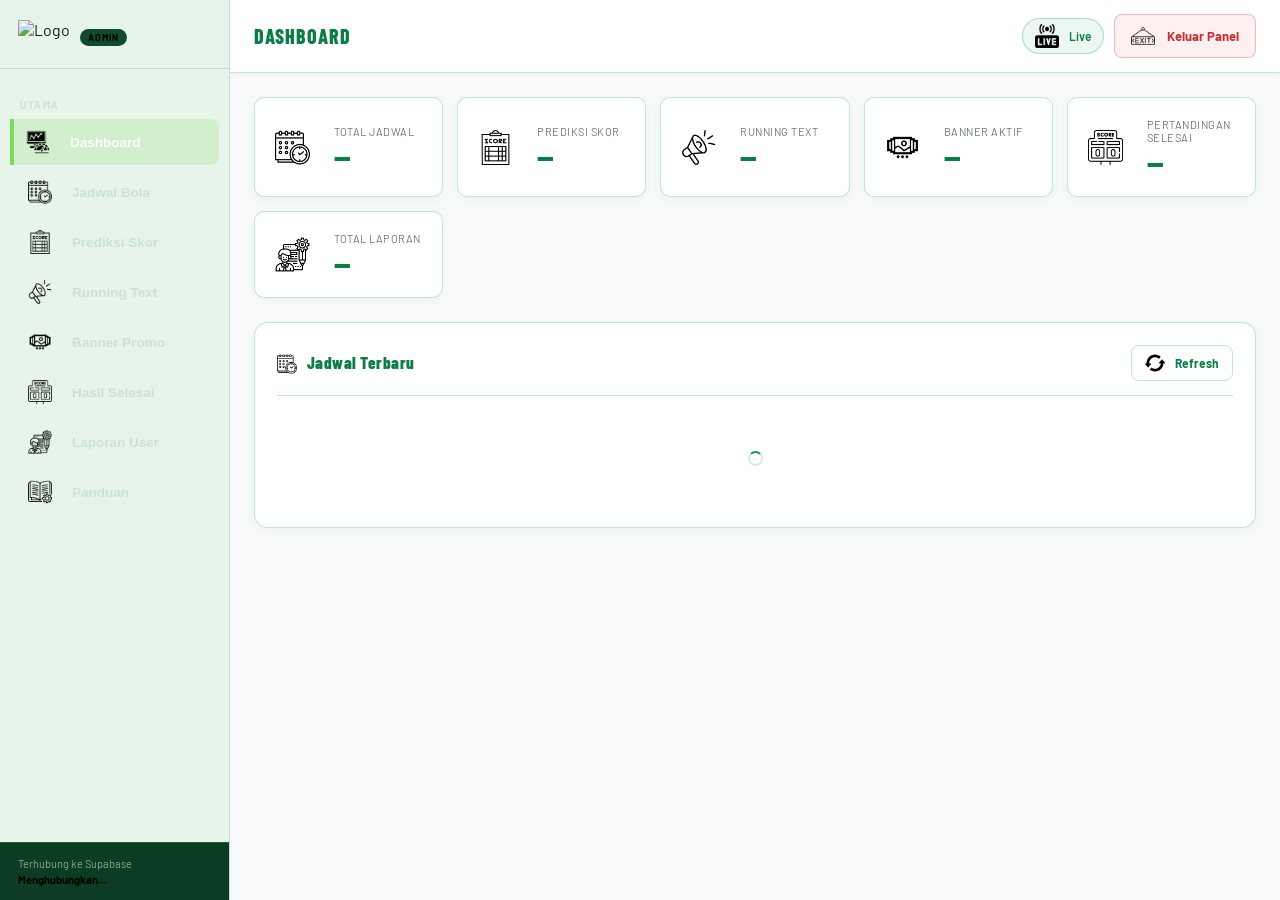
==== commit 3d2b836b: "Update admin.html" ====
--- a/admin.html
+++ b/admin.html
@@ -671,6 +671,32 @@
   @media (max-width: 480px) {
     .stats-grid { grid-template-columns: 1fr; }
   }
+/* ── MEMBUAT TULISAN MENU SIDEBAR MENJADI HITAM PEKAT ── */
+.sidebar a, 
+.sidebar .nav-link, 
+.sidebar .menu-item,
+.sidebar span,
+.sidebar li {
+    color: #000000 !important; /* Memaksa warna tulisan menjadi hitam pekat */
+    opacity: 1 !important;     /* Menghilangkan efek transparan/pudar */
+    font-weight: 700 !important; /* Membuat tulisan sedikit lebih tebal agar makin tegas */
+}
+
+/* Tulisan judul kategori kecil di atas (seperti kata "UTAMA") agar ikut hitam pekat */
+.sidebar .menu-header,
+.sidebar .category-title,
+.sidebar p {
+    color: #000000 !important;
+    opacity: 0.8 !important; /* Sedikit sentuhan lembut tapi tetap hitam tegas */
+}
+
+/* ── EFEK SAAT MENU DI-HOVER ATAU AKTIF (BIAR TETAP ENYAMAN DI MATA) ── */
+.sidebar a:hover, 
+.sidebar .nav-link.active, 
+.sidebar .menu-item.active {
+    background: #104c2a !important; /* Background menu aktif berubah jadi hijau tua */
+    color: #ffffff !important;       /* Teks otomatis berubah jadi putih bersih saat aktif */
+}
 </style>
 </head>
 <body>
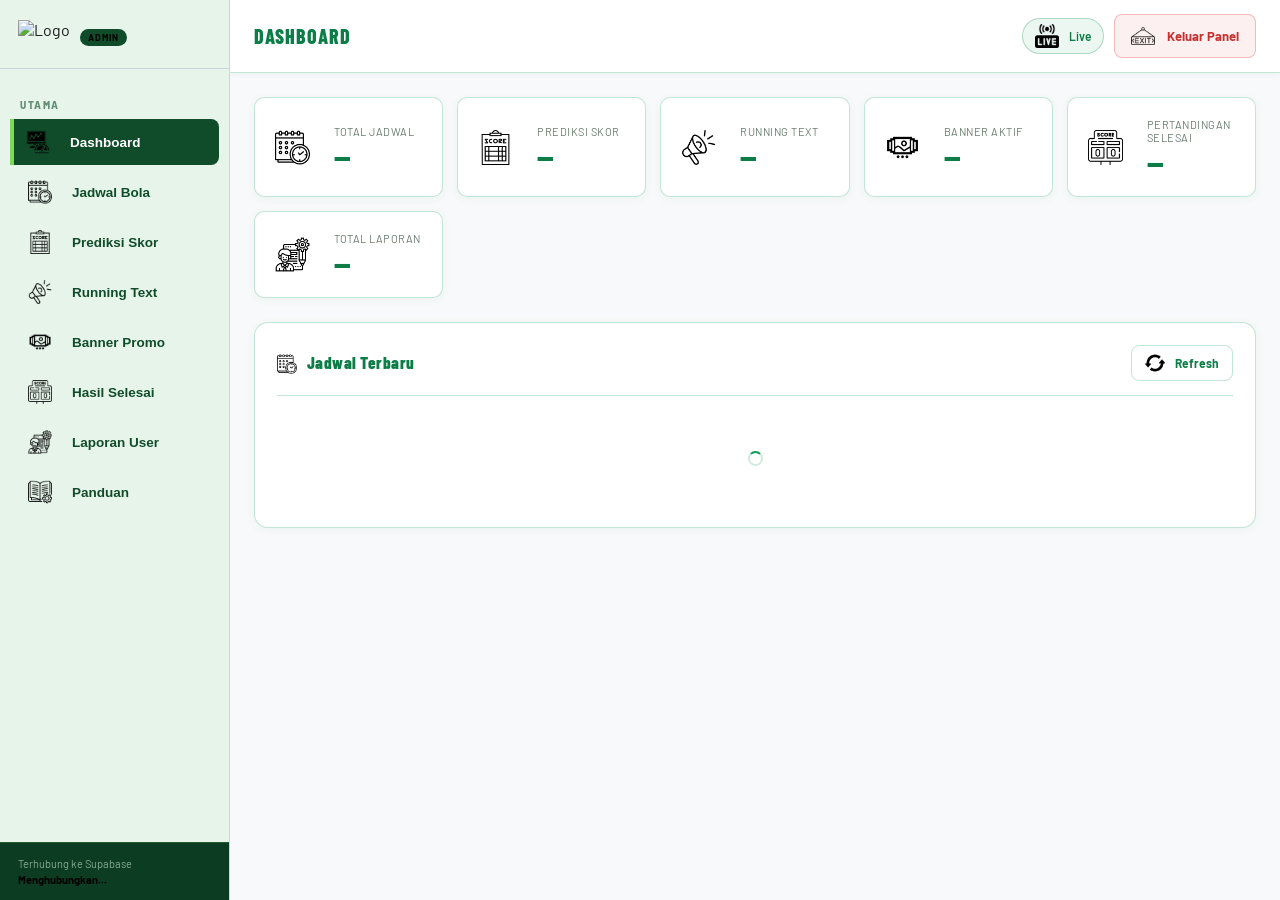
==== commit 032c8746: "Update admin.html" ====
--- a/admin.html
+++ b/admin.html
@@ -4,7 +4,8 @@
 <meta charset="UTF-8">
 <meta name="viewport" content="width=device-width, initial-scale=1.0">
 <title>PIKAT4D Admin Panel</title>
-<link href="https://images.linkcdn.cloud/V2/507/favicon/favicon-1888287302.png" rel="icon" type="image/png"/>
+<link href="https://pikatdunia.com/images/logoweb.png"
+rel="icon" type="image/png"/>
 <link href="https://fonts.googleapis.com/css2?family=Barlow+Condensed:wght@700;800&family=Barlow:wght@400;500;600;700&display=swap" rel="stylesheet">
 <script src="https://cdn.jsdelivr.net/npm/@supabase/supabase-js@2"></script>
 <style>
@@ -39,234 +40,234 @@
   }
 
 /* ── SIDEBAR — HIJAU MUDA SEGAR & BERSIH ── */
-  .sidebar {
-    width: 230px;
-    height: 100vh;
-    background: #e6f4ea; /* Latar belakang hijau muda yang bersih dan terang */
-    border-right: 1px solid #cbd5e0; /* Pembatas abu-abu tipis agar terlihat rapi */
-    display: flex;
-    flex-direction: column;
-    position: fixed;
-    top: 0; left: 0;
-    z-index: 200;
-    transition: transform 0.3s ease;
-  }
-  
-  .sidebar-logo {
-    padding: 20px 18px 14px;
-    border-bottom: 1px solid #cbd5e0; /* Pembatas bagian logo yang bersih */
-    display: flex;
-    align-items: center;
-    gap: 10px;
-    flex-shrink: 0;
-  }
-  
-  .sidebar-logo img { height: 34px; object-fit: contain; }
-  
-  .sidebar-badge {
-    background: #104c2a; /* Diubah menjadi hijau tua agar kontras di atas hijau muda */
-    color: #ffffff; /* Teks badge menjadi putih bersih */
-    font-size: 9px;
-    font-weight: 700;
-    padding: 3px 8px;
-    border-radius: 20px;
-    letter-spacing: 1px;
-  }
-
-/* ── MEMASTIKAN TEKS & IKON NAVIGASI JELAS (WARNA HITAM/GELAP) ── */
-  .sidebar a, .sidebar .nav-link, .sidebar .menu-item {
-    color: #1a202c !important; /* Warna teks abu-abu gelap kehitaman agar ikon hitam Anda serasi */
-    display: flex;
-    align-items: center;
-    gap: 12px;
-    padding: 12px 18px;
-    text-decoration: none;
-    font-weight: 600;
-    transition: all 0.2s ease;
-  }
-
-  /* Efek saat menu disorot (Hover) atau Menu sedang Aktif */
-  .sidebar a:hover, .sidebar .nav-link.active, .sidebar .menu-item.active {
-    background: #104c2a !important; /* Latar belakang menu aktif menjadi hijau tua solid */
-    color: #ffffff !important; /* Teks menu aktif otomatis berubah menjadi putih bersih */
-    border-radius: 8px;
-    margin: 0 10px;
-  }
-
-  /* Mengubah ikon hitam menjadi putih secara otomatis HANYA saat menu aktif/di-hover */
-  .sidebar a:hover img, .sidebar .nav-link.active img, .sidebar .menu-item.active img {
-    filter: brightness(0) invert(1) !important;
-  }
-  
-  /* Area Navigasi Tengah - Kunci Utama Scroll Lunak */
-  .sidebar-nav { 
-    padding: 12px 10px; 
-    flex: 1; 
-    overflow-y: auto;
-    scroll-behavior: smooth;
-    scrollbar-width: none;
-  }
-  
-  .sidebar-nav::-webkit-scrollbar {
-    display: none;
-  }
-  
-  .nav-group-label {
-    font-size: 10px;
-    color: rgba(184,217,194,0.7);
-    letter-spacing: 1.5px;
-    font-weight: 700;
-    padding: 0 10px;
-    margin: 18px 0 8px;
-    text-transform: uppercase;
-    opacity: 0.8;
-  }
-  
-  /* Tombol/Item Menu Navigasi */
-  .nav-item {
-    display: flex;
-    align-items: center;
-    gap: 12px;
-    padding: 11px 14px;
-    border-radius: 8px;
-    cursor: pointer;
-    color: #c9e3d2;
-    font-size: 13.5px;
-    font-weight: 600;
-    margin-bottom: 4px;
-    border: none;
-    background: none;
-    width: 100%;
-    text-align: left;
-    border-left: 4px solid transparent;
-    transition: all 0.25s ease;
-  }
-  
-  .nav-item:hover { 
-    background: rgba(126,217,87,0.14);
-    color: #ffffff;
-    padding-left: 16px;
-  }
-  
-  .nav-item:hover .icon {
-    color: var(--p-green-light);
-  }
-  
-  /* Menu Penanda Halaman yang Sedang Dibuka (ACTIVE) */
-  .nav-item.active {
-    background: rgba(126,217,87,0.2);
-    color: #ffffff;
-    font-weight: 700;
-    border-left: 4px solid var(--p-green-light);
-    padding-left: 12px;
-    border-radius: 0 8px 8px 0;
-  }
-  
-  .nav-item.active .icon {
-    color: var(--p-green-light);
-  }
-  
-  .nav-item .icon { 
-    font-size: 16px; 
-    width: 20px; 
-    text-align: center; 
-    flex-shrink: 0; 
-    color: rgba(184,217,194,0.7);
-    transition: color 0.25s ease;
-  }
-  
-  .sidebar-footer {
-    padding: 14px 18px;
-    border-top: 1px solid rgba(126,217,87,0.2);
-    font-size: 11px;
-    color: rgba(184,217,194,0.7);
-    background: #0c3d22;
-    flex-shrink: 0;
-  }
-  
-  .sidebar-footer span { display: block; margin-top: 3px; }
-  /* ── MAIN ── */
-  .main { margin-left: 230px; flex: 1; display: flex; flex-direction: column; min-height: 100vh; }
-
-  .topbar {
-    background: var(--surface);
-    border-bottom: 1px solid var(--p-green-border);
-    padding: 14px 24px;
-    display: flex;
-    align-items: center;
-    justify-content: space-between;
-    position: sticky;
-    top: 0;
-    z-index: 90;
-    box-shadow: 0 1px 6px rgba(15,157,88,0.08);
-  }
-  .topbar-left { display: flex; align-items: center; gap: 12px; }
-  .topbar-title {
-    font-family: 'Barlow Condensed', sans-serif;
-    font-size: 20px;
-    font-weight: 800;
-    color: var(--p-green-dark);
-    letter-spacing: 1px;
-  }
-  .topbar-right { display: flex; align-items: center; gap: 10px; }
-  .status-pill {
-    display: flex;
-    align-items: center;
-    gap: 6px;
-    background: rgba(15,157,88,0.08);
-    border: 1px solid rgba(15,157,88,0.3);
-    border-radius: 20px;
-    padding: 5px 12px;
-    font-size: 12px;
-    color: var(--p-green-dark);
-    font-weight: 600;
-  }
-  .status-dot {
-    width: 7px; height: 7px;
-    border-radius: 50%;
-    background: var(--success);
-    animation: pulse 2s infinite;
-  }
-  @keyframes pulse { 0%,100%{opacity:1} 50%{opacity:0.3} }
-
-  .content { padding: 24px; flex: 1; max-width: 1100px; width: 100%; }
-
-  /* ── PAGES ── */
-  .page { display: none; }
-  .page.active { display: block; }
-
-  /* ── STATS ── */
-  .stats-grid {
-    display: grid;
-    grid-template-columns: repeat(auto-fit, minmax(180px, 1fr));
-    gap: 14px;
-    margin-bottom: 24px;
-  }
-  .stat-card {
-    background: var(--surface);
-    border: 1px solid var(--p-green-border);
-    border-radius: var(--radius);
-    padding: 20px;
-    display: flex;
-    align-items: center;
-    gap: 14px;
-    transition: border-color 0.2s, transform 0.2s;
-    box-shadow: 0 2px 8px rgba(15,157,88,0.06);
-  }
-  .stat-card:hover { border-color: var(--p-green); transform: translateY(-2px); }
-  .stat-icon {
-    font-size: 24px;
-    background: var(--p-green-dim);
-    width: 48px; height: 48px;
-    border-radius: 10px;
-    display: flex;
-    align-items: center;
-    justify-content: center;
-    flex-shrink: 0;
-  }
-  .stat-label { font-size: 11px; color: var(--text-muted); margin-bottom: 4px; text-transform: uppercase; letter-spacing: 0.5px; }
-  .stat-val { font-family: 'Barlow Condensed', sans-serif; font-size: 28px; font-weight: 800; color: var(--p-green-dark); line-height: 1; }
-
+.sidebar {
+  width: 230px;
+  height: 100vh;
+  background: #e6f4ea; /* Latar belakang hijau muda yang bersih dan terang */
+  border-right: 1px solid #cbd5e0; /* Pembatas abu-abu tipis agar terlihat rapi */
+  display: flex;
+  flex-direction: column;
+  position: fixed;
+  top: 0; left: 0;
+  z-index: 200;
+  transition: transform 0.3s ease;
+}
+
+.sidebar-logo {
+  padding: 20px 18px 14px;
+  border-bottom: 1px solid #cbd5e0; /* Pembatas bagian logo yang bersih */
+  display: flex;
+  align-items: center;
+  gap: 10px;
+  flex-shrink: 0;
+}
+
+.sidebar-logo img { height: 34px; object-fit: contain; }
+
+.sidebar-badge {
+  background: #104c2a; /* Diubah menjadi hijau tua agar kontras di atas hijau muda */
+  color: #ffffff; /* Teks badge menjadi putih bersih */
+  font-size: 9px;
+  font-weight: 700;
+  padding: 3px 8px;
+  border-radius: 20px;
+  letter-spacing: 1px;
+}
+
+/* ── MEMASTIKAN TEKS & IKON NAVIGASI JELAS (HIJAU TUA PEKAT) ── */
+.sidebar a, .sidebar .nav-link, .sidebar .menu-item {
+  color: #104c2a !important; /* MENGUBAH TEKS MENJADI HIJAU TUA PEKAT */
+  display: flex;
+  align-items: center;
+  gap: 12px;
+  padding: 12px 18px;
+  text-decoration: none;
+  font-weight: 700; /* Menebalkan teks agar lebih tegas dan mudah dibaca */
+  transition: all 0.2s ease;
+}
+
+/* Efek saat menu disorot (Hover) atau Menu sedang Aktif */
+.sidebar a:hover, .sidebar .nav-link.active, .sidebar .menu-item.active {
+  background: #104c2a !important; /* Latar belakang menu aktif menjadi hijau tua solid */
+  color: #ffffff !important; /* Teks menu aktif otomatis berubah menjadi putih bersih */
+  border-radius: 8px;
+  margin: 0 10px;
+}
+
+/* Mengubah ikon hitam menjadi putih secara otomatis HANYA saat menu aktif/di-hover */
+.sidebar a:hover img, .sidebar .nav-link.active img, .sidebar .menu-item.active img {
+  filter: brightness(0) invert(1) !important;
+}
+
+/* Area Navigasi Tengah - Kunci Utama Scroll Lunak */
+.sidebar-nav { 
+  padding: 12px 10px; 
+  flex: 1; 
+  overflow-y: auto;
+  scroll-behavior: smooth;
+  scrollbar-width: none;
+}
+
+.sidebar-nav::-webkit-scrollbar {
+  display: none;
+}
+
+.nav-group-label {
+  font-size: 10px;
+  color: #104c2a; /* Diubah dari abu-abu samar menjadi hijau tua pekat */
+  letter-spacing: 1.5px;
+  font-weight: 800; /* Dibuat lebih tebal */
+  padding: 0 10px;
+  margin: 18px 0 8px;
+  text-transform: uppercase;
+  opacity: 0.6; /* Diturunkan sedikit opasitasnya agar tetap bertindak sebagai sub-judul */
+}
+
+/* Tombol/Item Menu Navigasi */
+.nav-item {
+  display: flex;
+  align-items: center;
+  gap: 12px;
+  padding: 11px 14px;
+  border-radius: 8px;
+  cursor: pointer;
+  color: #104c2a; /* MENGUBAH TEKS MENJADI HIJAU TUA PEKAT */
+  font-size: 13.5px;
+  font-weight: 700; /* Menebalkan teks menu */
+  margin-bottom: 4px;
+  border: none;
+  background: none;
+  width: 100%;
+  text-align: left;
+  border-left: 4px solid transparent;
+  transition: all 0.25s ease;
+}
+
+.nav-item:hover { 
+  background: rgba(16, 76, 42, 0.1); /* Menggunakan efek hover transparan dari basis hijau tua */
+  color: #104c2a;
+  padding-left: 16px;
+}
+
+.nav-item:hover .icon {
+  color: #104c2a;
+}
+
+/* Menu Penanda Halaman yang Sedang Dibuka (ACTIVE) */
+.nav-item.active {
+  background: #104c2a; /* Menggunakan hijau tua solid untuk kecocokan tema */
+  color: #ffffff;
+  font-weight: 700;
+  border-left: 4px solid var(--p-green-light);
+  padding-left: 12px;
+  border-radius: 0 8px 8px 0;
+}
+
+.nav-item.active .icon {
+  color: #ffffff;
+}
+
+.nav-item .icon { 
+  font-size: 16px; 
+  width: 20px; 
+  text-align: center; 
+  flex-shrink: 0; 
+  color: #104c2a; /* Menyelaraskan warna ikon awal menjadi hijau tua */
+  transition: color 0.25s ease;
+}
+
+.sidebar-footer {
+  padding: 14px 18px;
+  border-top: 1px solid rgba(126,217,87,0.2);
+  font-size: 11px;
+  color: rgba(184,217,194,0.7);
+  background: #0c3d22;
+  flex-shrink: 0;
+}
+
+.sidebar-footer span { display: block; margin-top: 3px; }
+
+/* ── MAIN ── */
+.main { margin-left: 230px; flex: 1; display: flex; flex-direction: column; min-height: 100vh; }
+
+.topbar {
+  background: var(--surface);
+  border-bottom: 1px solid var(--p-green-border);
+  padding: 14px 24px;
+  display: flex;
+  align-items: center;
+  justify-content: space-between;
+  position: sticky;
+  top: 0;
+  z-index: 90;
+  box-shadow: 0 1px 6px rgba(15,157,88,0.08);
+}
+.topbar-left { display: flex; align-items: center; gap: 12px; }
+.topbar-title {
+  font-family: 'Barlow Condensed', sans-serif;
+  font-size: 20px;
+  font-weight: 800;
+  color: var(--p-green-dark);
+  letter-spacing: 1px;
+}
+.topbar-right { display: flex; align-items: center; gap: 10px; }
+.status-pill {
+  display: flex;
+  align-items: center;
+  gap: 6px;
+  background: rgba(15,157,88,0.08);
+  border: 1px solid rgba(15,157,88,0.3);
+  border-radius: 20px;
+  padding: 5px 12px;
+  font-size: 12px;
+  color: var(--p-green-dark);
+  font-weight: 600;
+}
+.status-dot {
+  width: 7px; height: 7px;
+  border-radius: 50%;
+  background: var(--success);
+  animation: pulse 2s infinite;
+}
+@keyframes pulse { 0%,100%{opacity:1} 50%{opacity:0.3} }
+
+.content { padding: 24px; flex: 1; max-width: 1100px; width: 100%; }
+
+/* ── PAGES ── */
+.page { display: none; }
+.page.active { display: block; }
+
+/* ── STATS ── */
+.stats-grid {
+  display: grid;
+  grid-template-columns: repeat(auto-fit, minmax(180px, 1fr));
+  gap: 14px;
+  margin-bottom: 24px;
+}
+.stat-card {
+  background: var(--surface);
+  border: 1px solid var(--p-green-border);
+  border-radius: var(--radius);
+  padding: 20px;
+  display: flex;
+  align-items: center;
+  gap: 14px;
+  transition: border-color 0.2s, transform 0.2s;
+  box-shadow: 0 2px 8px rgba(15,157,88,0.06);
+}
+.stat-card:hover { border-color: var(--p-green); transform: translateY(-2px); }
+.stat-icon {
+  font-size: 24px;
+  background: var(--p-green-dim);
+  width: 48px; height: 48px;
+  border-radius: 10px;
+  display: flex;
+  align-items: center;
+  justify-content: center;
+  flex-shrink: 0;
+}
+.stat-label { font-size: 11px; color: var(--text-muted); margin-bottom: 4px; text-transform: uppercase; letter-spacing: 0.5px; }
+.stat-val { font-family: 'Barlow Condensed', sans-serif; font-size: 28px; font-weight: 800; color: var(--p-green-dark); line-height: 1; }
   /* ── CARD ── */
   .card {
     background: var(--surface);
@@ -704,7 +705,7 @@
 <!-- SIDEBAR -->
 <aside class="sidebar" id="sidebar">
   <div class="sidebar-logo">
-    <img src="https://i.imgur.com/DuwlIfJ.png" alt="Logo">
+    <img src="https://i.imgur.com/QoqFoJm.png" alt="Logo">
     <span class="sidebar-badge">ADMIN</span>
   </div>
   <nav class="sidebar-nav">
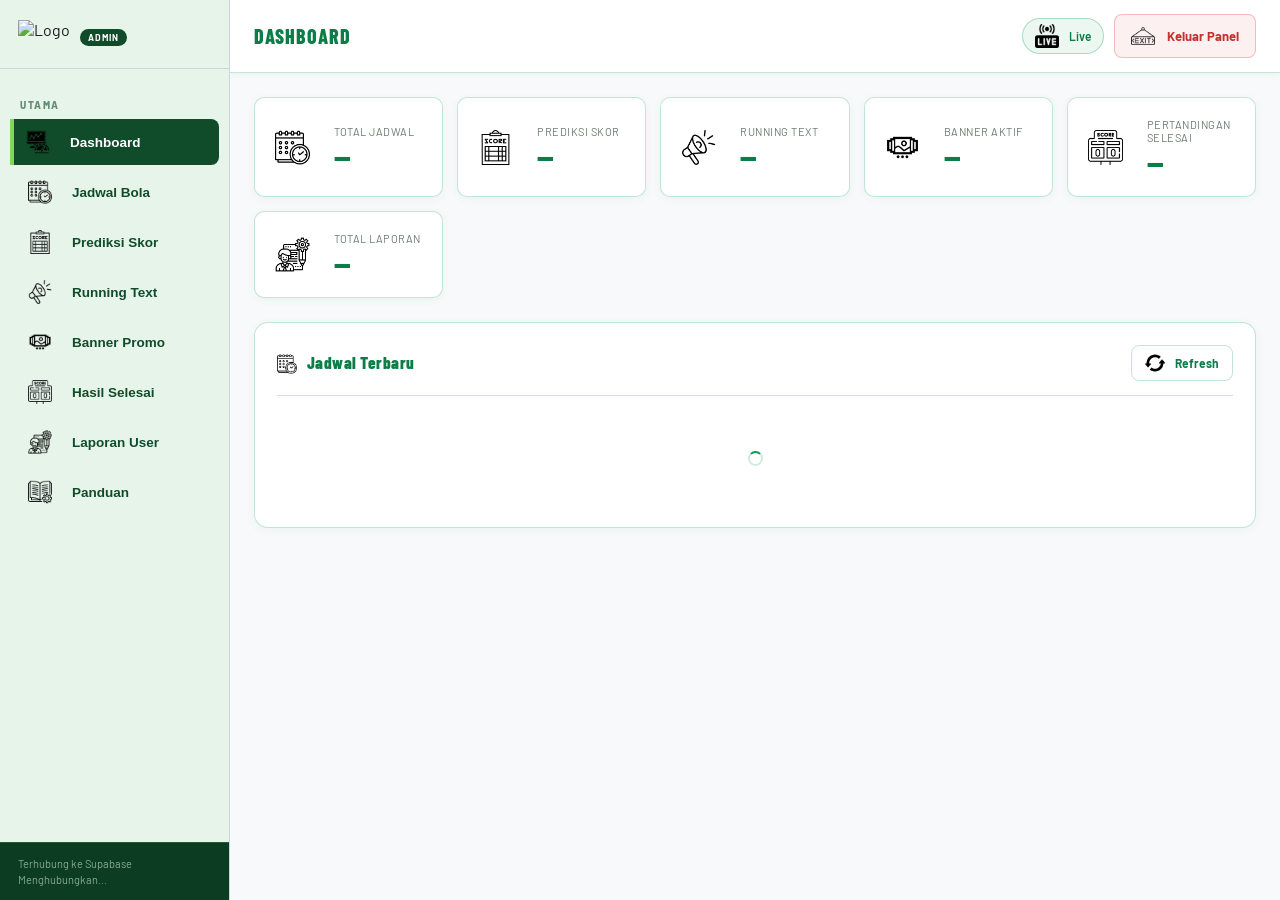
==== commit 731bd04e: "Update admin.html" ====
--- a/admin.html
+++ b/admin.html
@@ -672,32 +672,7 @@
   @media (max-width: 480px) {
     .stats-grid { grid-template-columns: 1fr; }
   }
-/* ── MEMBUAT TULISAN MENU SIDEBAR MENJADI HITAM PEKAT ── */
-.sidebar a, 
-.sidebar .nav-link, 
-.sidebar .menu-item,
-.sidebar span,
-.sidebar li {
-    color: #000000 !important; /* Memaksa warna tulisan menjadi hitam pekat */
-    opacity: 1 !important;     /* Menghilangkan efek transparan/pudar */
-    font-weight: 700 !important; /* Membuat tulisan sedikit lebih tebal agar makin tegas */
-}
-
-/* Tulisan judul kategori kecil di atas (seperti kata "UTAMA") agar ikut hitam pekat */
-.sidebar .menu-header,
-.sidebar .category-title,
-.sidebar p {
-    color: #000000 !important;
-    opacity: 0.8 !important; /* Sedikit sentuhan lembut tapi tetap hitam tegas */
-}
-
-/* ── EFEK SAAT MENU DI-HOVER ATAU AKTIF (BIAR TETAP ENYAMAN DI MATA) ── */
-.sidebar a:hover, 
-.sidebar .nav-link.active, 
-.sidebar .menu-item.active {
-    background: #104c2a !important; /* Background menu aktif berubah jadi hijau tua */
-    color: #ffffff !important;       /* Teks otomatis berubah jadi putih bersih saat aktif */
-}
+
 </style>
 </head>
 <body>
@@ -821,9 +796,15 @@
 Contoh isi: 22:00 WIB | EPL | Arsenal vs Liverpool | H 45% | D 20% | A 35% | https://site.com/logo1.png | https://site.com/logo2.png" style="background:var(--surface2);border:1px solid rgba(15,157,88,0.2);border-radius:8px;padding:11px 13px;color:var(--text);font-family:'Barlow',sans-serif;font-size:13px;outline:none;width:100%;resize:vertical;"></textarea>
         </div>
 
-        <div class="form-group">
-          <label>Hari, Tanggal & Waktu (WIB)</label>
-          <input type="text" id="j-time" placeholder="Contoh: Sabtu, 06 Jun - 22:00 WIB" style="width:100%;padding:12px;background:var(--surface2);border:1px solid rgba(15,157,88,0.2);color:var(--text);border-radius:8px;font-size:14px;outline:none;">
+       <div class="form-grid form-grid-2" style="margin-bottom:18px;">
+          <div class="form-group">
+            <label>Jam Tanding Kiri (match_time_left)</label>
+            <input type="text" id="j-time-left" placeholder="Contoh: 28/Jun 04:00">
+          </div>
+          <div class="form-group">
+            <label>Hari, Tanggal &amp; Waktu WIB (time)</label>
+            <input type="text" id="j-time" placeholder="Contoh: Sabtu, 06 Jun - 22:00 WIB" style="width:100%;padding:12px;background:var(--surface2);border:1px solid rgba(15,157,88,0.2);color:var(--text);border-radius:8px;font-size:14px;outline:none;">
+          </div>
         </div>
         <div class="form-group" style="margin-top:14px;">
           <label>Liga</label>
@@ -862,7 +843,21 @@
             <input type="text" id="j-away-logo" placeholder="https://site.com/logo-away.png">
           </div>
         </div>
-         <div class="form-group" style="margin-top:14px; max-width:200px;">
+         <div class="section-divider"><span>Live Streaming (Opsional)</span></div>
+        <div class="form-grid form-grid-2">
+          <div class="form-group">
+            <label>URL Link Live Streaming</label>
+            <input type="text" id="j-stream-url" placeholder="https://link-streaming.com/live123">
+          </div>
+          <div class="form-group">
+            <label>Status Live</label>
+            <select id="j-is-live">
+              <option value="false">Nonaktif (belum live)</option>
+              <option value="true">Aktif (sedang live)</option>
+            </select>
+          </div>
+        </div>
+        <div class="form-group" style="margin-top:14px; max-width:200px;">
           <label>Urutan Tampil (sort_order)</label>
           <input type="number" id="j-sort" placeholder="Contoh: 1" min="1">
         </div>
@@ -1130,6 +1125,16 @@
             <img src="icon/hasil.png" alt="Tambah" style="width:24px;height:24px;vertical-align:middle;margin-right:6px;" onerror="this.style.display='none'"> Tambah Pertandingan Selesai
           </div>
         </div>
+        <!-- ══ AUTO-FILL SELESAI — PALING ATAS FORM ══ -->
+        <div class="form-group" style="margin-bottom:18px;">
+          <label>⚡ Auto-Fill Hasil Skor (Copas teks AI di sini)</label>
+          <textarea id="ps-autofill" rows="3"
+            placeholder="Format: Jam Kiri | Waktu WIB Lengkap | Nama Liga | Pertandingan (Home vs Away) | Skor (Home - Away) | URL Logo Home | URL Logo Away
+
+Contoh: 27/Jun 02:00 | SABTU 27 JUNI 02.00 WIB | PIALA DUNIA | NORWAY vs FRANCE | 1 - 4 | https://flagcdn.com/w160/no.png | https://flagcdn.com/w160/fr.png"
+            style="background:var(--surface2);border:1px solid rgba(15,157,88,0.2);border-radius:8px;padding:11px 13px;color:var(--text);font-family:'Barlow',sans-serif;font-size:13px;outline:none;width:100%;resize:vertical;min-height:90px;"></textarea>
+        </div>
+
         <div class="form-group">
           <label>Hari, Tanggal & Waktu (WIB)</label>
           <input type="text" id="ps-time" placeholder="Contoh: Sabtu, 06 Jun - 22:00 WIB" style="width:100%;padding:12px;background:var(--surface2);border:1px solid rgba(15,157,88,0.2);color:var(--text);border-radius:8px;font-size:14px;outline:none;">
@@ -1574,9 +1579,15 @@
     <button class="edit-modal-close" onclick="closeModal('jadwal')">✕</button>
     <div class="edit-modal-title">✏️ Edit Jadwal</div>
     <input type="hidden" id="ej-id">
-    <div class="form-group" style="margin-bottom:14px;">
-      <label>Hari, Tanggal & Waktu (WIB)</label>
-      <input type="text" id="ej-time" placeholder="Contoh: Sabtu, 06 Jun - 22:00 WIB">
+   <div class="form-grid form-grid-2" style="margin-bottom:14px;">
+      <div class="form-group">
+        <label>Jam Tanding Kiri (match_time_left)</label>
+        <input type="text" id="ej-time-left" placeholder="28/Jun 04:00">
+      </div>
+      <div class="form-group">
+        <label>Hari, Tanggal &amp; Waktu WIB</label>
+        <input type="text" id="ej-time" placeholder="Contoh: Sabtu, 06 Jun - 22:00 WIB">
+      </div>
     </div>
     <div class="form-group" style="margin-bottom:14px;">
       <label>Liga</label>
@@ -1603,7 +1614,21 @@
         <input type="text" id="ej-away-logo" placeholder="https://...">
       </div>
     </div>
-     <div class="form-group" style="margin-top:14px; max-width:200px;">
+     <div class="section-divider"><span>Live Streaming (Opsional)</span></div>
+    <div class="form-grid form-grid-2">
+      <div class="form-group">
+        <label>URL Link Live Streaming</label>
+        <input type="text" id="ej-stream-url" placeholder="https://link-streaming.com/live123">
+      </div>
+      <div class="form-group">
+        <label>Status Live</label>
+        <select id="ej-is-live">
+          <option value="false">Nonaktif (belum live)</option>
+          <option value="true">Aktif (sedang live)</option>
+        </select>
+      </div>
+    </div>
+    <div class="form-group" style="margin-top:14px; max-width:200px;">
       <label>Urutan Tampil (sort_order)</label>
       <input type="number" id="ej-sort" placeholder="Contoh: 1" min="1">
     </div>
@@ -1813,13 +1838,8 @@
 
 async function initApp() {
   await checkDb();
-  loadDashboard();
-  loadJadwal();
-  loadHasil();
-  loadMarquee();
-  loadBanner();
-  loadLaporan();
-  loadPertandinganSelesaiAdmin();
+  loadDashboard(); // Hanya dashboard yang dimuat saat pertama buka
+  // Halaman lain akan dimuat saat admin klik menu-nya via showPage()
 }
 
 async function checkDb() {
@@ -1853,6 +1873,17 @@
     if (n.getAttribute('onclick')?.includes("'" + id + "'")) n.classList.add('active');
   });
   closeSidebar();
+
+  // Muat data sesuai halaman yang dibuka
+  const loaders = {
+    jadwal:  loadJadwal,
+    hasil:   loadHasil,
+    marquee: loadMarquee,
+    banner:  loadBanner,
+    laporan: loadLaporan,
+    selesai: loadPertandinganSelesaiAdmin,
+  };
+  if (loaders[id]) loaders[id]();
 }
 function openSidebar() {
   document.getElementById('sidebar').classList.add('open');
@@ -2007,13 +2038,16 @@
 }
 
 async function addJadwal() {
-  const time       = document.getElementById('j-time').value.trim();
-  const league     = getLeagueValue('j');
-  const match_name = document.getElementById('j-match').value.trim();
-  const prob       = document.getElementById('j-prob').value.trim();
-  const home_logo  = document.getElementById('j-home-logo').value.trim() || null;
-  const away_logo  = document.getElementById('j-away-logo').value.trim() || null;
-  const sort_order = parseInt(document.getElementById('j-sort').value) || null;
+  const time            = document.getElementById('j-time').value.trim();
+  const league          = getLeagueValue('j');
+  const match_name      = document.getElementById('j-match').value.trim();
+  const prob            = document.getElementById('j-prob').value.trim();
+  const home_logo       = document.getElementById('j-home-logo').value.trim() || null;
+  const away_logo       = document.getElementById('j-away-logo').value.trim() || null;
+  const sort_order      = parseInt(document.getElementById('j-sort').value) || null;
+  const match_time_left = document.getElementById('j-time-left').value.trim() || null;
+  const stream_url      = document.getElementById('j-stream-url').value.trim() || null;
+  const is_live         = document.getElementById('j-is-live').value === 'true';
 
   if (!time)       return toast('Waktu wajib diisi!', 'error');
   if (!league)     return toast('Nama liga wajib diisi!', 'error');
@@ -2023,7 +2057,7 @@
   const btn = document.getElementById('btn-add-jadwal');
   setBtnLoading(btn, true, 'Menyimpan...');
   try {
-    const { error } = await db.from('jadwal').insert([{ time, league, match_name, prob, home_logo, away_logo, sort_order }]);
+    const { error } = await db.from('jadwal').insert([{ time, league, match_name, prob, home_logo, away_logo, sort_order, match_time_left, stream_url, is_live }]);
     if (error) throw error;
     toast('Jadwal berhasil disimpan!');
     resetJadwalForm();
@@ -2033,11 +2067,12 @@
 }
 
 function resetJadwalForm() {
-  ['j-time','j-match','j-prob','j-custom-league','j-home-logo','j-away-logo','j-sort'].forEach(id => {
+  ['j-time','j-match','j-prob','j-custom-league','j-home-logo','j-away-logo','j-sort','j-time-left','j-stream-url'].forEach(id => {
     const el = document.getElementById(id); if (el) el.value = '';
   });
   document.getElementById('j-league').value = 'EPL';
   document.getElementById('j-custom-wrap').style.display = 'none';
+  document.getElementById('j-is-live').value = 'false';
 }
 
 // ═══════════════════════════════════════════
@@ -2079,14 +2114,17 @@
   const { data, error } = await db.from('jadwal').select('*').eq('id', id).single();
   if (error) return toast('Gagal ambil data: ' + error.message, 'error');
 
-  document.getElementById('ej-id').value        = data.id;
-  document.getElementById('ej-time').value      = data.time || '';
-  document.getElementById('ej-league').value    = data.league || '';
-  document.getElementById('ej-match').value     = data.match_name || '';
-  document.getElementById('ej-prob').value      = data.prob || '';
-  document.getElementById('ej-home-logo').value = data.home_logo || '';
-  document.getElementById('ej-away-logo').value = data.away_logo || '';
-  document.getElementById('ej-sort').value = data.sort_order ?? '';
+  document.getElementById('ej-id').value         = data.id;
+  document.getElementById('ej-time').value        = data.time || '';
+  document.getElementById('ej-league').value      = data.league || '';
+  document.getElementById('ej-match').value       = data.match_name || '';
+  document.getElementById('ej-prob').value        = data.prob || '';
+  document.getElementById('ej-home-logo').value   = data.home_logo || '';
+  document.getElementById('ej-away-logo').value   = data.away_logo || '';
+  document.getElementById('ej-sort').value        = data.sort_order ?? '';
+  document.getElementById('ej-time-left').value   = data.match_time_left || '';
+  document.getElementById('ej-stream-url').value  = data.stream_url || '';
+  document.getElementById('ej-is-live').value     = data.is_live ? 'true' : 'false';
 
   document.querySelectorAll('#jadwal-body tr').forEach(r => r.classList.remove('editing-row'));
   const row = document.getElementById('jrow-' + id);
@@ -2112,6 +2150,10 @@
     const btn = document.getElementById('btn-save-jadwal');
     setBtnLoading(btn, true, 'Menyimpan...');
     try {
+        const match_time_left = document.getElementById('ej-time-left').value.trim() || null;
+        const stream_url      = document.getElementById('ej-stream-url').value.trim() || null;
+        const is_live         = document.getElementById('ej-is-live').value === 'true';
+
         const { error } = await db.from('jadwal').update({
             time,
             league,
@@ -2119,7 +2161,10 @@
             prob,
             home_logo,
             away_logo,
-            sort_order
+            sort_order,
+            match_time_left,
+            stream_url,
+            is_live
         }).eq('id', id);
         if (error) throw error;
         toast('Jadwal berhasil diperbarui!');
@@ -2767,7 +2812,8 @@
   setBtnLoading(btn, true, 'Menyimpan...');
   try {
     const { error } = await db.from('pertandingan_selesai').insert([{
-      time, league, match_name, home, away, home_logo, away_logo, score, sort_order
+      time, league, match_name, home, away, home_logo, away_logo, score, sort_order,
+      finished_at: new Date().toISOString()
     }]);
     if (error) throw error;
     toast('Data berhasil disimpan!');
@@ -2781,12 +2827,73 @@
 }
 
 function resetSelesaiForm() {
-  ['ps-time','ps-home','ps-away','ps-home-logo','ps-away-logo','ps-score','ps-custom-league','ps-sort'].forEach(id => {
+  ['ps-time','ps-home','ps-away','ps-home-logo','ps-away-logo','ps-score','ps-custom-league','ps-sort','ps-autofill'].forEach(id => {
     const el = document.getElementById(id); if (el) el.value = '';
   });
   document.getElementById('ps-league').value = 'EPL';
   document.getElementById('ps-custom-wrap').style.display = 'none';
 }
+
+// ═══════════════════════════════════════════
+// AUTO-FILL PERTANDINGAN SELESAI — PIKAT4D
+// Format: Jam Kiri | Waktu WIB | Liga | Home vs Away | Skor | Logo Home | Logo Away
+// ═══════════════════════════════════════════
+document.addEventListener('DOMContentLoaded', function() {
+  const autoFillEl = document.getElementById('ps-autofill');
+  if (!autoFillEl) return;
+
+  autoFillEl.addEventListener('input', function() {
+    const raw = this.value.trim();
+    if (!raw) return;
+
+    const parts = raw.split('|').map(p => p.trim());
+    if (parts.length < 7) return;
+
+    // [0] Jam Kiri | [1] Waktu WIB | [2] Liga | [3] Pertandingan | [4] Skor | [5] Logo Home | [6] Logo Away
+    const waktuWIB     = parts[1] || '';
+    const liga         = parts[2] || '';
+    const pertandingan = parts[3] || '';
+    const skor         = parts[4] || '';
+    const logoHome     = parts[5] || '';
+    const logoAway     = parts[6] || '';
+
+    const timParts = pertandingan.split(/ vs /i);
+    const homeName = timParts[0]?.trim() || '';
+    const awayName = timParts[1]?.trim() || '';
+
+    const psTime = document.getElementById('ps-time');
+    if (psTime) psTime.value = waktuWIB;
+
+    const psHome = document.getElementById('ps-home');
+    if (psHome) psHome.value = homeName;
+
+    const psAway = document.getElementById('ps-away');
+    if (psAway) psAway.value = awayName;
+
+    const psScore = document.getElementById('ps-score');
+    if (psScore) psScore.value = skor;
+
+    const psHomeLogo = document.getElementById('ps-home-logo');
+    if (psHomeLogo) psHomeLogo.value = logoHome;
+
+    const psAwayLogo = document.getElementById('ps-away-logo');
+    if (psAwayLogo) psAwayLogo.value = logoAway;
+
+    // Cocokkan liga
+    const ligaSelect  = document.getElementById('ps-league');
+    const ligaUpper   = liga.toUpperCase().trim();
+    const ligaOptions = Array.from(ligaSelect.options).map(o => o.value);
+    if (ligaOptions.includes(ligaUpper)) {
+      ligaSelect.value = ligaUpper;
+      document.getElementById('ps-custom-wrap').style.display = 'none';
+    } else if (ligaUpper) {
+      ligaSelect.value = 'CUSTOM';
+      document.getElementById('ps-custom-wrap').style.display = 'block';
+      const customEl = document.getElementById('ps-custom-league');
+      if (customEl) customEl.value = ligaUpper;
+    }
+  });
+});
 
 async function openEditSelesai(id) {
   const { data, error } = await db.from('pertandingan_selesai').select('*').eq('id', id).single();
@@ -2867,7 +2974,8 @@
   const target = new Date();
   target.setDate(target.getDate() - offset);
 
-  target.setUTCHours(5, 0, 0, 0);
+  // Tengah hari WIB (UTC+7 = 12:00) agar selalu jatuh di hari yang benar
+  target.setUTCHours(5, 0, 0, 0); // UTC 05:00 = WIB 12:00 siang
 
   const { error } = await db
     .from('pertandingan_selesai')
@@ -2891,12 +2999,19 @@
   threshold.setDate(threshold.getDate() - 2);
   threshold.setUTCHours(0, 0, 0, 0);
 
-  const { error, count } = await db
+  const { error: e1 } = await db
     .from('pertandingan_selesai')
-    .delete({ count: 'exact' })
+    .delete()
     .lt('finished_at', threshold.toISOString());
 
-  if (error) return toast('Gagal membersihkan data: ' + error.message, 'error');
+  const { error: e2 } = await db
+    .from('pertandingan_selesai')
+    .delete()
+    .is('finished_at', null);
+
+  if (e1 || e2) return toast('Gagal membersihkan data: ' + (e1?.message || e2?.message), 'error');
+
+  
 
   toast(`${count ?? 0} data lama berhasil dihapus.`, 'success');
   loadPertandinganSelesaiAdmin();
